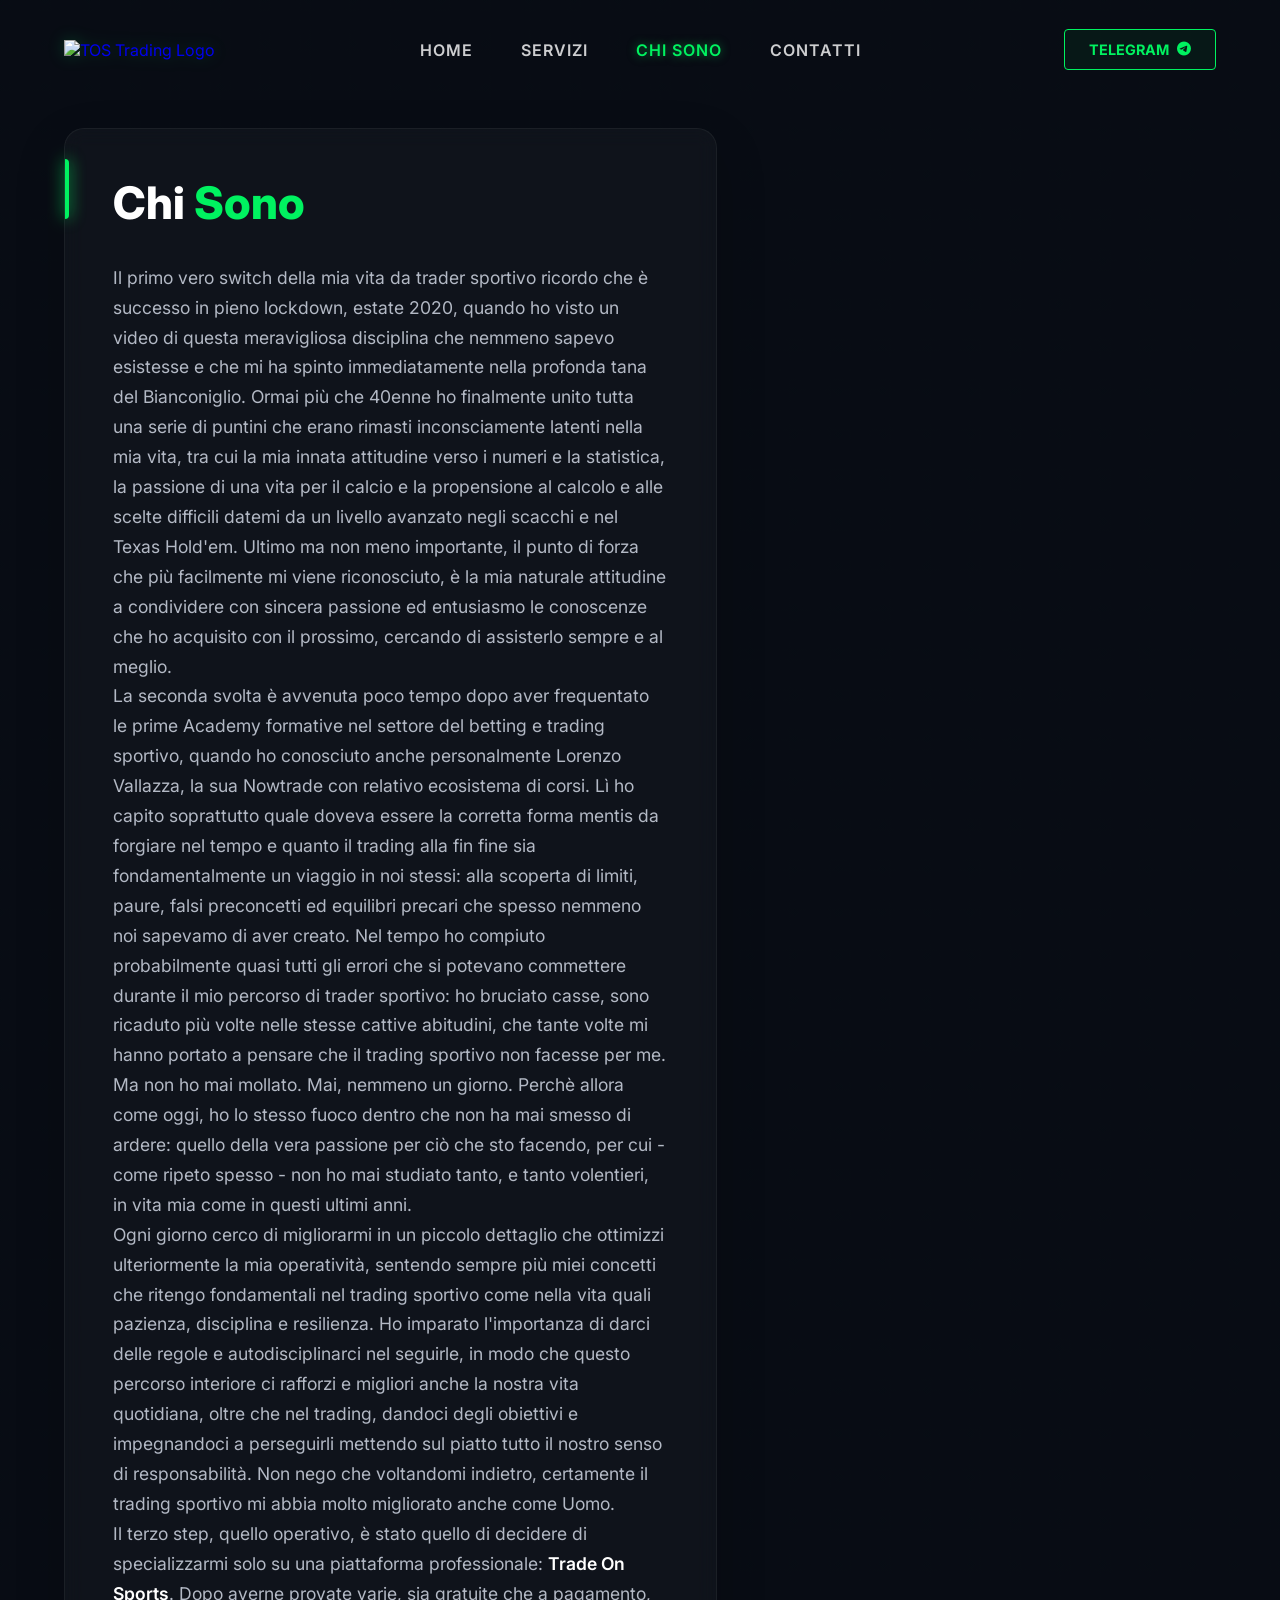
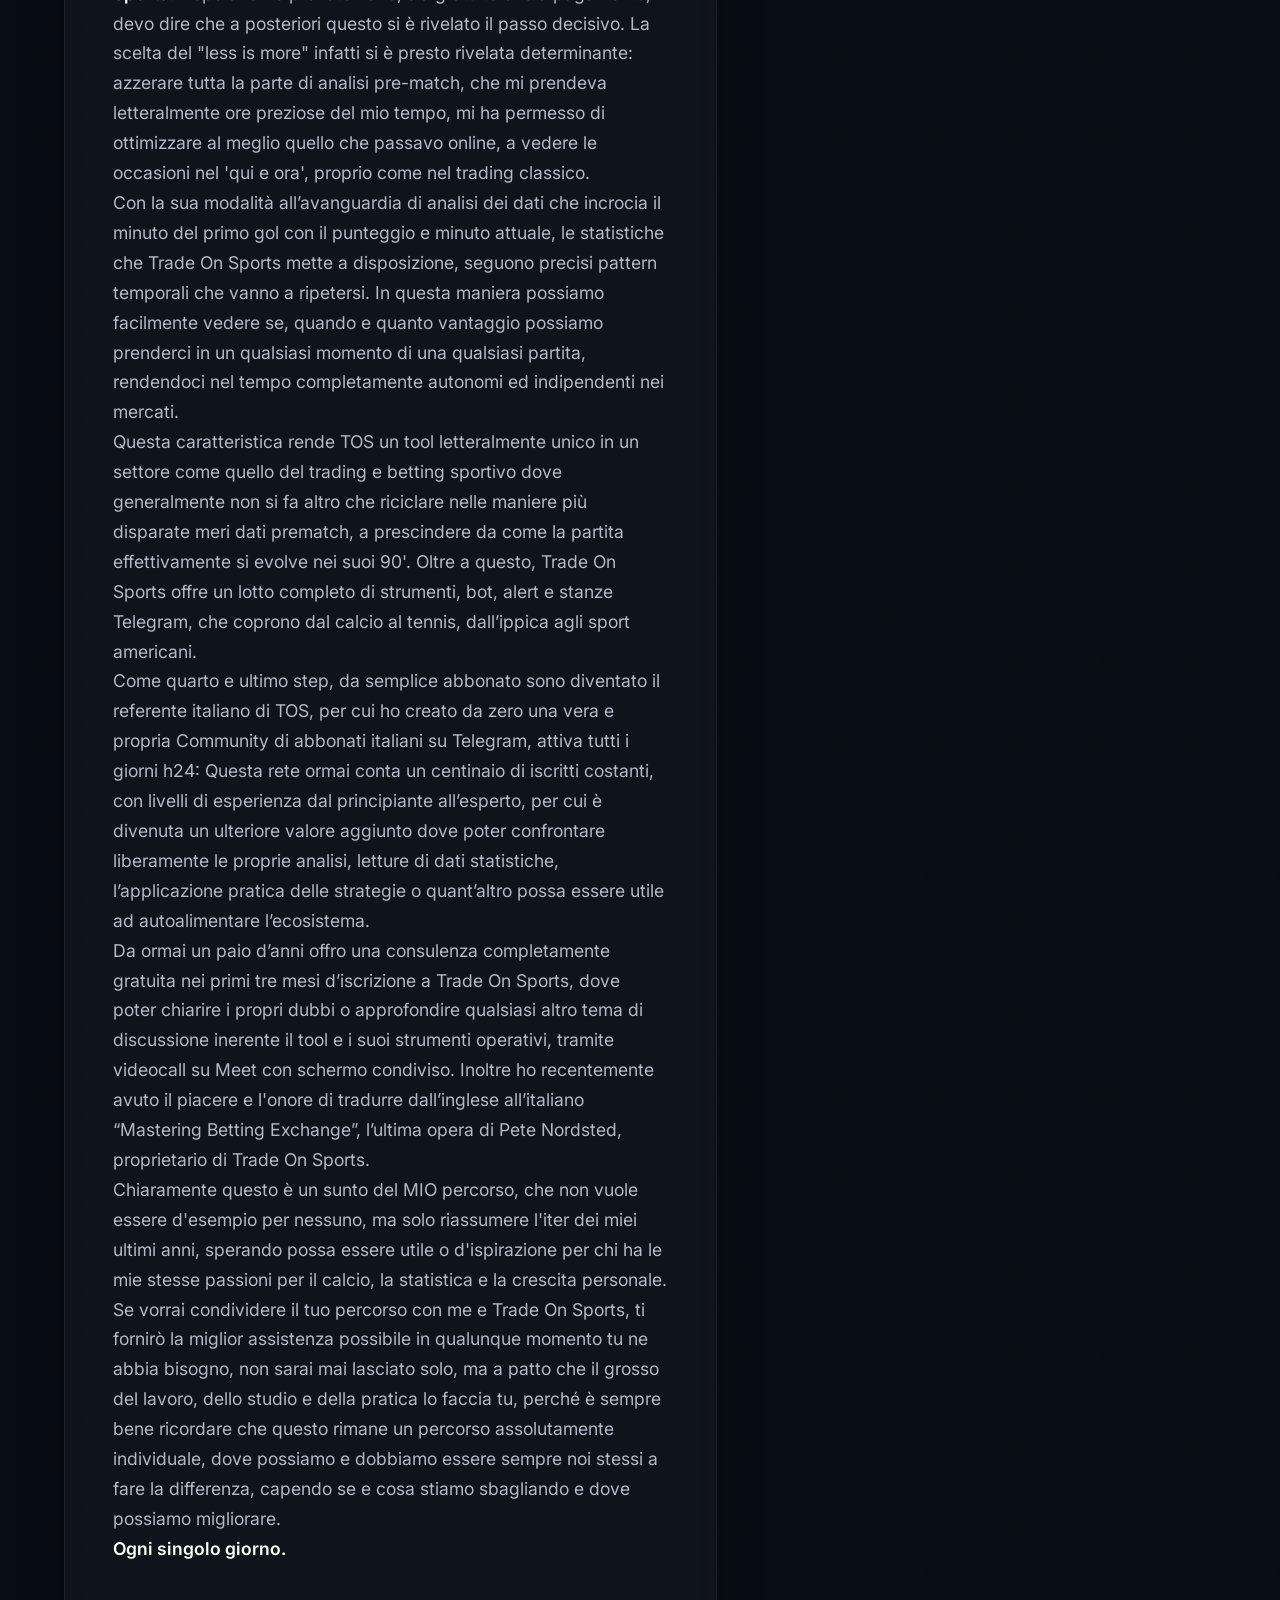
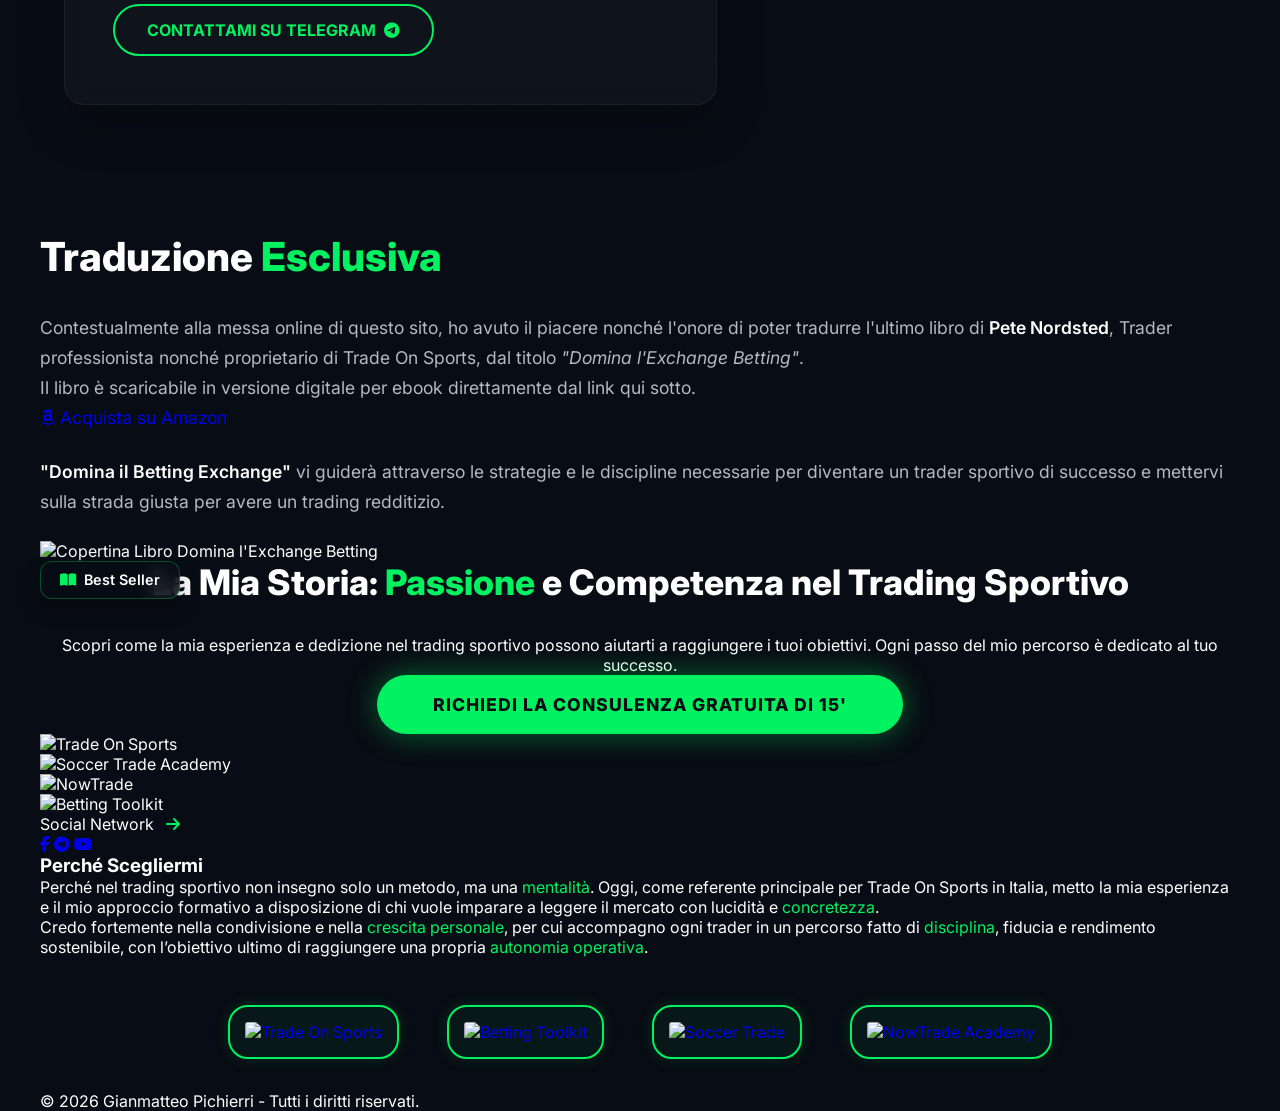
==== chi-sono.html @ 7298ab45 "altro" ====
<!DOCTYPE html>
<html lang="it">
<head>
    <meta charset="UTF-8">
    <meta name="viewport" content="width=device-width, initial-scale=1.0">
    <link rel="icon" type="image/png" sizes="32x32" href="loghi/logo.jpg">
    <link rel="icon" type="image/png" sizes="192x192" href="loghi/logo.jpg">
    <title>Chi Sono | Gianmatteo Pichierri</title>
    
    <link rel="stylesheet" href="css/style.css">
    <link rel="stylesheet" href="css/servizi.css">
    
    <link rel="stylesheet" href="css/chi-sono.css">

    <link rel="stylesheet" href="https://cdnjs.cloudflare.com/ajax/libs/font-awesome/6.4.0/css/all.min.css">
    <link href="https://fonts.googleapis.com/css2?family=Inter:wght@300;400;600;700;800;900&display=swap" rel="stylesheet">
</head>
<body>

    <nav id="navbar">
        <div class="logo-container">
            <a href="#home">
                <img src="loghi/logo.jpg" alt="TOS Trading Logo" class="logo-img">
            </a>
        </div>

        <ul class="nav-menu">
            <li><a href="index.html" class="nav-link">Home</a></li>
            <li><a href="servizi.html" class="nav-link">Servizi</a></li>
            <li><a href="chi-sono.html" class="nav-link active">Chi Sono</a></li>
            <li><a href="contatti.html" class="nav-link">Contatti</a></li>
            
            <li class="mobile-only">
                <a href="https://t.me/GianmatteoP" class="btn-nav-neon mobile">Telegram</a>
            </li>
        </ul>

        <div class="nav-actions">
            <a href="https://t.me/GianmatteoP" target="_blank" class="btn-nav-neon desktop-only">
                Telegram <i class="fab fa-telegram-plane"></i>
            </a>
            
            <div class="hamburger-menu" id="hamburger">
                <i class="fas fa-bars"></i>
            </div>
        </div>
    </nav>

    <section class="about-section">
        <div class="container">
            <div class="about-grid">
                
                <div class="glass-box">
                    <h1 class="section-title">Chi <span class="text-neon">Sono</span></h1>
                    
                    <div class="about-text">
                        <p>
                            Il primo vero switch della mia vita da trader sportivo ricordo che è successo in pieno lockdown, estate 2020, quando ho visto un video di questa meravigliosa disciplina che nemmeno sapevo esistesse e che mi ha spinto immediatamente nella profonda tana del Bianconiglio. Ormai più che 40enne ho finalmente unito tutta una serie di puntini che erano rimasti inconsciamente latenti nella mia vita, tra cui la mia innata attitudine verso i numeri e la statistica, la passione di una vita per il calcio e la propensione al calcolo e alle scelte difficili datemi da un livello avanzato negli scacchi e nel Texas Hold'em. Ultimo ma non meno importante, il punto di forza che più facilmente mi viene riconosciuto, è la mia naturale attitudine a condividere con sincera passione ed entusiasmo le conoscenze che ho acquisito con il prossimo, cercando di assisterlo sempre e al meglio.
                        </p>
                        
                        <p>
                            La seconda svolta è avvenuta poco tempo dopo aver frequentato le prime Academy formative nel settore del betting e trading sportivo, quando ho conosciuto anche personalmente Lorenzo Vallazza, la sua Nowtrade con relativo ecosistema di corsi. Lì ho capito soprattutto quale doveva essere la corretta forma mentis da forgiare nel tempo e quanto il trading alla fin fine sia fondamentalmente un viaggio in noi stessi: alla scoperta di limiti, paure, falsi preconcetti ed equilibri precari che spesso nemmeno noi sapevamo di aver creato. Nel tempo ho compiuto probabilmente quasi tutti gli errori che si potevano commettere durante il mio percorso di trader sportivo: ho bruciato casse, sono ricaduto più volte nelle stesse cattive abitudini, che tante volte mi hanno portato a pensare che il trading sportivo non facesse per me. Ma non ho mai mollato. Mai, nemmeno un giorno.
                            Perchè allora come oggi, ho lo stesso fuoco dentro che non ha mai smesso di ardere: quello della vera passione per ciò che sto facendo, per cui - come ripeto spesso - non ho mai studiato tanto, e tanto volentieri, in vita mia come in questi ultimi anni.
                        </p>

                        <p>
                            Ogni giorno cerco di migliorarmi in un piccolo dettaglio che ottimizzi ulteriormente la mia operatività, sentendo sempre più miei concetti che ritengo fondamentali nel trading sportivo come nella vita quali pazienza, disciplina e resilienza. Ho imparato l'importanza di darci delle regole e autodisciplinarci nel seguirle, in modo che questo percorso interiore ci rafforzi e migliori anche la nostra vita quotidiana, oltre che nel trading, dandoci degli obiettivi e impegnandoci a perseguirli mettendo sul piatto tutto il nostro senso di responsabilità. Non nego che voltandomi indietro, certamente il trading sportivo mi abbia molto migliorato anche come Uomo.
                        </p>

                        <p>
                            Il terzo step, quello operativo, è stato quello di decidere di specializzarmi solo su una piattaforma professionale: <strong>Trade On Sports</strong>. Dopo averne provate varie, sia gratuite che a pagamento, devo dire che a posteriori questo si è rivelato il passo decisivo. La scelta del "less is more" infatti si è presto rivelata determinante: azzerare tutta la parte di analisi pre-match, che mi prendeva letteralmente ore preziose del mio tempo, mi ha permesso di ottimizzare al meglio quello che passavo online, a vedere le occasioni nel 'qui e ora', proprio come nel trading classico.
                        </p>

                        <p>
                            Con la sua modalità all’avanguardia di analisi dei dati che incrocia il minuto del primo gol con il punteggio e minuto attuale, le statistiche che Trade On Sports mette a disposizione, seguono precisi pattern temporali che vanno a ripetersi. In questa maniera possiamo facilmente vedere se, quando e quanto vantaggio possiamo prenderci in un qualsiasi momento di una qualsiasi partita, rendendoci nel tempo completamente autonomi ed indipendenti nei mercati.
                        </p>

                        <p>
                            Questa caratteristica rende TOS un tool letteralmente unico in un settore come quello del trading e betting sportivo dove generalmente non si fa altro che riciclare nelle maniere più disparate meri dati prematch, a prescindere da come la partita effettivamente si evolve nei suoi 90'. Oltre a questo, Trade On Sports offre un lotto completo di strumenti, bot, alert e stanze Telegram, che coprono dal calcio al tennis, dall’ippica agli sport americani.
                        </p>

                        <p>
                            Come quarto e ultimo step, da semplice abbonato sono diventato il referente italiano di TOS, per cui ho creato da zero una vera e propria Community di abbonati italiani su Telegram, attiva tutti i giorni h24: Questa rete ormai conta un centinaio di iscritti costanti, con livelli di esperienza dal principiante all’esperto, per cui è divenuta un ulteriore valore aggiunto dove poter confrontare liberamente le proprie analisi, letture di dati statistiche, l’applicazione pratica delle strategie o quant’altro possa essere utile ad autoalimentare l’ecosistema.
                        </p>

                        <p>
                            Da ormai un paio d’anni offro una consulenza completamente gratuita nei primi tre mesi d’iscrizione a Trade On Sports, dove poter chiarire i propri dubbi o approfondire qualsiasi altro tema di discussione inerente il tool e i suoi strumenti operativi, tramite videocall su Meet con schermo condiviso. Inoltre ho recentemente avuto il piacere e l'onore di tradurre dall’inglese all’italiano “Mastering Betting Exchange”, l’ultima opera di Pete Nordsted, proprietario di Trade On Sports.
                        </p>

                        <p>
                            Chiaramente questo è un sunto del MIO percorso, che non vuole essere d'esempio per nessuno, ma solo riassumere l'iter dei miei ultimi anni, sperando possa essere utile o d'ispirazione per chi ha le mie stesse passioni per il calcio, la statistica e la crescita personale.
                        </p>

                        <p>
                            Se vorrai condividere il tuo percorso con me e Trade On Sports, ti fornirò la miglior assistenza possibile in qualunque momento tu ne abbia bisogno, non sarai mai lasciato solo, ma a patto che il grosso del lavoro, dello studio e della pratica lo faccia tu, perché è sempre bene ricordare che questo rimane un percorso assolutamente individuale, dove possiamo e dobbiamo essere sempre noi stessi a fare la differenza, capendo se e cosa stiamo sbagliando e dove possiamo migliorare.
                        </p>

                        <p><strong>Ogni singolo giorno.</strong></p>
                    </div>

                    <a href="https://t.me/GianmatteoP" class="btn-neon-outline">
                        Contattami su Telegram <i class="fab fa-telegram-plane ml-2"></i>
                    </a>
                </div>
                
                </div>
        </div>
    </section>

    <section class="book-section">
        <div class="container">
            <div class="book-grid">
                
                <div class="book-glass-box">
                    <h2 class="section-title" style="font-size: 2.5rem;">Traduzione <span class="text-neon">Esclusiva</span></h2>
                    
                    <div class="about-text">
                        <p>
                            Contestualmente alla messa online di questo sito, ho avuto il piacere nonché l'onore di poter tradurre l'ultimo libro di <strong>Pete Nordsted</strong>, Trader professionista nonché proprietario di Trade On Sports, dal titolo <em>"Domina l'Exchange Betting"</em>.
                        </p>
                        <p>
                            Il libro è scaricabile in versione digitale per ebook direttamente dal link qui sotto.
                        </p>
                        
                        <div class="book-action-area">
                            <a href="https://www.amazon.it/-/en/dp/B0GHZVG1QB/ref=sr_1_2?crid=3B33JH1W0TG7E&dib=eyJ2IjoiMSJ9.Gw9jgE7nQEQ4yIScC6og3BCzRuNKHVBOtMHrl2IyVoDwF9aBPRILLRgZ_XeISIFTbj_Ikye-zx5NTDV5E9ckt-mqJycX0P3OHTOWNzQ0rIc._MkZtWRfwdY23ZSbgTyKeX_tPN6GC9iodlqlZDsjJEc&dib_tag=se&keywords=pete+nordsted&qid=1769159731&sprefix=pete+nordsted%2Caps%2C221&sr=8-2" target="_blank" class="btn-amazon">
                                <i class="fab fa-amazon"></i> Acquista su Amazon
                            </a>
                        </div>

                        <p style="margin-top: 1.5rem;">
                            <strong>"Domina il Betting Exchange"</strong> vi guiderà attraverso le strategie e le discipline necessarie per diventare un trader sportivo di successo e mettervi sulla strada giusta per avere un trading redditizio.
                        </p>
                    </div>
                </div>

                <div class="book-visual">
                    <div class="book-glow"></div>
                    
                    <img src="servizi/libro.jpg" alt="Copertina Libro Domina l'Exchange Betting" class="book-cover-img">
                    
                    <div class="floating-badge badge-book">
                        <i class="fas fa-book-open text-neon"></i> Best Seller
                    </div>
                </div>

            </div>
        </div>
    </section>
    <section class="story-cta-section">
        <div class="cta-bg-glow"></div>

        <div class="container">
            
            <div class="story-glass-card reveal">
                <h2 class="section-title text-center" style="font-size: 2.2rem;">
                    La Mia Storia: <span class="text-neon">Passione</span> e Competenza nel Trading Sportivo
                </h2>
                
                <p class="story-text text-center">
                    Scopri come la mia esperienza e dedizione nel trading sportivo possono aiutarti a raggiungere i tuoi obiettivi. Ogni passo del mio percorso è dedicato al tuo successo.
                </p>
                
                <div class="action-wrapper text-center mt-4">
                    <a href="https://www.paypal.com/cgi-bin/webscr?cmd=_s-xclick&hosted_button_id=HP3R9689LNXHL" target="_blank" class="btn-neon-hero">
                        Richiedi la consulenza gratuita di 15'
                    </a>
                </div>
            </div>

            <div class="partners-row-tech">
                
                <div class="tech-logo-box">
                    <img src="loghi/logo1.jpg" alt="Trade On Sports">
                </div>

                <div class="tech-logo-box">
                    <img src="loghi/logo2.png" alt="Soccer Trade Academy">
                </div>

                <div class="tech-logo-box">
                    <img src="loghi/logo3.jpg" alt="NowTrade">
                </div>

                <div class="tech-logo-box">
                    <img src="loghi/logo4.jpg" alt="Betting Toolkit">
                </div>

            </div>

        </div>
    </section>

<footer id="footer" class="site-footer">
        <div class="container">
            
            <div class="footer-grid">
                
                <div class="footer-col reveal">

                    
                    <div class="footer-social-block">
                        <span class="social-label">Social Network <i class="fas fa-arrow-right ml-2 text-neon"></i></span>
                        <div class="footer-social-icons">
                            <a href="https://www.facebook.com/tosacademyitalia/" class="social-link"><i class="fab fa-facebook-f"></i></a>
                            <a href="https://t.me/GianmatteoP" class="social-link"><i class="fab fa-telegram-plane"></i></a>
                            <a href="https://www.youtube.com/@tosacademyitalia" class="social-link"><i class="fab fa-youtube"></i></a>
                        </div>
                    </div>
                </div>

<div class="footer-col reveal">
    <h3 class="footer-heading">Perché Scegliermi</h3>
    <p class="footer-text">
        Perché nel trading sportivo non insegno solo un metodo, ma una <span class="text-neon">mentalità</span>. Oggi, come referente principale per Trade On Sports in Italia, metto la mia esperienza e il mio approccio formativo a disposizione di chi vuole imparare a leggere il mercato con lucidità e <span class="text-neon">concretezza</span>.
    </p>
    <p class="footer-text">
        Credo fortemente nella condivisione e nella <span class="text-neon">crescita personale</span>, per cui accompagno ogni trader in un percorso fatto di <span class="text-neon">disciplina</span>, fiducia e rendimento sostenibile, con l’obiettivo ultimo di raggiungere una propria <span class="text-neon">autonomia operativa</span>.
    </p>
</div>

            </div>
<div class="partners-row reveal">
    <a href="servizi.html#partners" class="partner-logo">
        <img src="loghi/logo1.jpg" alt="Trade On Sports">
    </a>
    <a href="servizi.html#partners" class="partner-logo">
        <img src="loghi/logo4.jpg" alt="Betting Toolkit">
    </a>
    <a href="servizi.html#partners" class="partner-logo">
        <img src="loghi/logo3.jpg" alt="Soccer Trade">
    </a>
    <a href="servizi.html#partners" class="partner-logo">
        <img src="loghi/logo2.png" alt="NowTrade Academy">
    </a>
</div>

<div class="footer-bottom">
    <p class="copyright">© 2026 Gianmatteo Pichierri - Tutti i diritti riservati.</p>
</div> 

        </div>
    </footer>
    <script src="script.js"></script>

</body>
</html>
---- css/style.css ----
/* --- 1. VARIABILI & RESET (Design System) --- */
:root {
    /* Colore Principale: Verde Neon */
    --neon-green: #00f260; 
    /* Colore Secondario: Blu Tech */
    --tech-blue: #0575e6;
    
    /* Sfondi */
    --bg-dark: #080c14;          
    --bg-glass: rgba(8, 12, 20, 0.6); 
    
    /* Testi */
    --text-white: #ffffff;
    --text-dim: #b3b9c5;          
    
    /* Effetti */
    --neon-glow: 0 0 20px rgba(0, 242, 96, 0.6);
    --transition-smooth: all 0.4s cubic-bezier(0.25, 0.46, 0.45, 0.94);
}

* {
    margin: 0;
    padding: 0;
    box-sizing: border-box;
}

html { scroll-behavior: smooth; }

body {
    font-family: 'Inter', sans-serif;
    background-color: var(--bg-dark);
    color: var(--text-white);
    overflow-x: hidden;
}

/* --- UTILITY CLASSES --- */
.text-neon { color: var(--neon-green); }
.text-neon-glow { 
    color: var(--neon-green);
    text-shadow: 0 0 15px rgba(0, 242, 96, 0.5);
}
.ml-2 { margin-left: 0.5rem; }


/* --- 2. NAVIGAZIONE (Clean & No Dots) --- */
nav {
    position: fixed;
    top: 0;
    width: 100%;
    height: 100px;
    padding: 0 5%;
    display: flex;
    justify-content: space-between;
    align-items: center;
    z-index: 1000;
    transition: var(--transition-smooth);
    background: transparent;
    border-bottom: 1px solid transparent;
}

/* Reset per togliere puntini e sottolineature globalmente nella nav */
nav ul {
    list-style: none !important; 
    padding: 0;
    margin: 0;
}

nav a {
    text-decoration: none !important;
}

/* Effetto Scrolled */
nav.scrolled {
    background: var(--bg-glass);
    backdrop-filter: blur(20px) saturate(180%);
    -webkit-backdrop-filter: blur(20px) saturate(180%);
    height: 90px;
    border-bottom: 1px solid rgba(0, 242, 96, 0.15);
    box-shadow: 0 4px 30px rgba(0, 0, 0, 0.3);
}

/* Logo */
.logo-container { flex: 1; }
.logo-img {
    height: 70px;
    width: auto;
    object-fit: contain;
    transition: transform 0.3s ease;
    filter: drop-shadow(0 0 8px rgba(0, 242, 96, 0.2));
}
.logo-img:hover { transform: scale(1.05); }

/* MENU LINK (Centro) */
.nav-menu {
    display: flex;
    gap: 3rem;
    align-items: center;
    justify-content: center;
    flex: 2;
    list-style-type: none; 
}

.nav-link {
    font-size: 1rem;
    font-weight: 600;
    color: rgba(255, 255, 255, 0.8);
    text-transform: uppercase;
    letter-spacing: 1px;
    position: relative;
    transition: var(--transition-smooth);
    text-decoration: none; 
}

/* Effetto Hover: Solo luce, NIENTE linea sotto */
.nav-link:hover {
    color: var(--neon-green);
    text-shadow: 0 0 15px rgba(0, 242, 96, 0.8); 
    transform: translateY(-1px);
}

/* Azioni a destra (Telegram) */
.nav-actions {
    flex: 1;
    display: flex;
    justify-content: flex-end;
    align-items: center;
}

.btn-nav-neon {
    padding: 0.7rem 1.5rem;
    border: 1px solid var(--neon-green);
    color: var(--neon-green);
    background: rgba(0, 242, 96, 0.05);
    border-radius: 4px;
    font-weight: 700;
    font-size: 0.9rem;
    transition: var(--transition-smooth);
    display: flex;
    align-items: center;
    gap: 8px;
    text-transform: uppercase;
    text-decoration: none; 
}

.btn-nav-neon:hover {
    background: var(--neon-green);
    color: var(--bg-dark);
    box-shadow: var(--neon-glow);
    transform: translateY(-2px);
}

/* Mobile Menu Reset */
@media (max-width: 900px) {
    .nav-menu {
        list-style: none; 
    }
    .nav-link {
        text-decoration: none;
    }
}

/* --- 3. HERO SECTION INNOVATIVA --- */
.hero-section {
    position: relative;
    height: 100vh;
    width: 100%;
    display: flex;
    align-items: center;
    justify-content: center;
    text-align: center;
    overflow: hidden;
    padding: 0 20px;
}

.video-bg-container {
    position: absolute;
    top: 0; left: 0;
    width: 100%; height: 100%;
    z-index: -1;
}

.video-bg-container video {
    width: 100%; height: 100%;
    object-fit: cover;
}

.tech-overlay {
    position: absolute;
    top: 0; left: 0;
    width: 100%; height: 100%;
    z-index: 1;
    background: 
        radial-gradient(circle at center, rgba(8, 12, 20, 0.6) 0%, rgba(8, 12, 20, 0.9) 100%),
        url('[data-uri]') repeat;
}

.hero-content {
    z-index: 10;
    max-width: 1000px;
    margin-top: 60px; 
}

.hero-sup-title {
    font-size: 1.1rem;
    font-weight: 600;
    text-transform: uppercase;
    letter-spacing: 3px;
    color: var(--text-dim);
    margin-bottom: 1.5rem;
}

.hero-main-title {
    font-size: 5.5rem;
    line-height: 1;
    font-weight: 900;
    text-transform: uppercase;
    margin-bottom: 2rem;
    color: var(--text-white);
    text-shadow: 2px 2px 10px rgba(0,0,0,0.7);
}

.hero-sub-title {
    font-size: 1.5rem;
    font-weight: 400;
    line-height: 1.6;
    color: #dbe2ef;
    margin-bottom: 3.5rem;
}

.btn-neon-hero {
    display: inline-flex;
    align-items: center;
    padding: 1.2rem 3.5rem;
    background-color: var(--neon-green);
    color: #080c14;
    font-size: 1.1rem;
    font-weight: 800;
    text-transform: uppercase;
    letter-spacing: 1px;
    border-radius: 50px;
    text-decoration: none;
    transition: var(--transition-smooth);
    box-shadow: 0 0 30px rgba(0, 242, 96, 0.4);
    position: relative;
    overflow: hidden;
}

.btn-neon-hero:hover {
    transform: translateY(-5px) scale(1.02);
    box-shadow: 0 0 50px rgba(0, 242, 96, 0.7), 0 0 20px rgba(255, 255, 255, 0.2) inset;
}
.btn-neon-hero i { transition: transform 0.3s ease; }
.btn-neon-hero:hover i { transform: translateX(5px); }

/* --- ANIMAZIONI --- */
.animate-stagger {
    opacity: 0;
    transform: translateY(30px);
}

.hero-visible .animate-stagger {
    animation: fadeInUp 0.8s cubic-bezier(0.215, 0.610, 0.355, 1.000) forwards;
}

.hero-visible .animate-stagger:nth-child(1) { animation-delay: 0.2s; }
.hero-visible .animate-stagger:nth-child(2) { animation-delay: 0.4s; }
.hero-visible .animate-stagger:nth-child(3) { animation-delay: 0.6s; }
.hero-visible .animate-stagger:nth-child(4) { animation-delay: 0.8s; }

@keyframes fadeInUp {
    to { opacity: 1; transform: translateY(0); }
}

/* --- MOBILE RESPONSIVE --- */
.mobile-only { display: none; }
.hamburger-menu { display: none; font-size: 1.5rem; cursor: pointer; color: white; }

@media (max-width: 992px) {
    .hero-main-title { font-size: 4rem; }
    .hero-sub-title { font-size: 1.3rem; }
}

@media (max-width: 900px) {
    /* Menu Mobile Full Screen */
    .nav-menu {
        position: fixed;
        top: 0; right: -100%;
        height: 100vh;
        width: 100%;
        background: rgba(8, 12, 20, 0.9);
        backdrop-filter: blur(20px);
        -webkit-backdrop-filter: blur(20px);
        flex-direction: column;
        justify-content: center;
        transition: 0.4s ease;
        z-index: -1;
    }
    
    .nav-menu.active { right: 0; }

    .hamburger-menu { display: block; z-index: 1001; }
    .desktop-only { display: none; }
    .mobile-only { display: block; margin-top: 2rem; }
    
    .nav-link { font-size: 1.3rem; margin: 1rem 0; }
    .logo-img { height: 50px; } /* Logo un po' più piccolo su mobile per non coprire tutto */
    nav { padding: 0.5rem 5%; height: 80px; }
}
/* --- RESPONSIVE HERO SECTION (Mobile Fix) --- */
@media (max-width: 768px) {
    
    .hero-section {
        padding: 0 20px; 
        height: auto;    
        min-height: 100vh;
        padding-top: 100px; /* Spazio per la navbar fissa */
        padding-bottom: 50px;
    }

    /* 2. Titolo Piccolo sopra (Migliora il tuo trading...) */
    .hero-sup-title {
        font-size: 0.75rem; /* Molto più piccolo */
        letter-spacing: 1px;
        margin-bottom: 1rem;
        line-height: 1.4;
    }

    /* 3. TITOLO GIGANTE (FORMAZIONE E ASSISTENZA) */
    .hero-main-title {
        font-size: 2.3rem; /* Ridotto drasticamente (era troppo grande) */
        line-height: 1.1;
        margin-bottom: 1rem;
        word-wrap: break-word; /* Evita che parole lunghe rompano il layout */
    }

    /* 4. Sottotitolo (Consulenza personalizzata...) */
    .hero-sub-title {
        font-size: 1rem;
        margin-bottom: 2rem;
        line-height: 1.5;
        padding: 0 10px; /* Margine interno per non toccare i bordi */
    }

    /* 5. Bottone Verde */
    .btn-neon-hero {
        padding: 0.9rem 1.5rem;
        font-size: 0.9rem;
        width: 100%; /* Bottone a tutta larghezza su mobile è più bello */
        justify-content: center; /* Testo centrato */
    }
    
    /* 6. Aggiustamento Navbar Mobile */
    nav {
        padding: 0.5rem 5%;
        height: 70px; /* Navbar più compatta */
    }
    
    .logo-img {
        height: 45px; /* Logo proporzionato */
    }
}
/* --- SEZIONE CHI SONO (About) --- */
.about-section {
    padding: 8rem 5%;
    position: relative;
    background-color: var(--bg-dark);
    /* Pattern di sfondo molto sottile (griglia tech) */
    background-image: 
        linear-gradient(rgba(8, 12, 20, 0.95), rgba(8, 12, 20, 0.95)),
        url('[data-uri]');
    overflow: hidden;
}

.container {
    max-width: 1200px;
    margin: 0 auto;
}

.about-grid {
    display: grid;
    grid-template-columns: 1.2fr 0.8fr; /* Più spazio al testo */
    gap: 4rem;
    align-items: center;
}

/* Glass Box per il testo */
.glass-box {
    background: rgba(255, 255, 255, 0.03);
    border: 1px solid rgba(255, 255, 255, 0.05);
    padding: 3rem;
    border-radius: 20px;
    backdrop-filter: blur(10px);
    box-shadow: 0 20px 50px rgba(0,0,0,0.2);
    position: relative;
}

/* Decorazione linea verde laterale */
.glass-box::before {
    content: '';
    position: absolute;
    top: 30px; left: 0;
    width: 4px; height: 60px;
    background: var(--neon-green);
    box-shadow: 0 0 15px var(--neon-green);
    border-radius: 0 4px 4px 0;
}

.section-title {
    font-size: 2.8rem;
    line-height: 1.2;
    margin-bottom: 2rem;
    font-weight: 800;
}

.about-text {
    font-size: 1.1rem;
    color: var(--text-dim);
    margin-bottom: 1.5rem;
    line-height: 1.7;
}

.about-text strong {
    color: var(--text-white);
    font-weight: 600;
}

/* Bottone Outline (variante per non appesantire) */
.btn-neon-outline {
    display: inline-flex;
    align-items: center;
    padding: 0.9rem 2rem;
    border: 2px solid var(--neon-green);
    color: var(--neon-green);
    font-weight: 700;
    text-transform: uppercase;
    border-radius: 50px;
    transition: var(--transition-smooth);
    margin-top: 1rem;
    background: transparent;
}

.btn-neon-outline:hover {
    background: var(--neon-green);
    color: var(--bg-dark);
    box-shadow: 0 0 20px rgba(0, 242, 96, 0.4);
}

/* --- IMMAGINE & EFFETTI --- */
.image-wrapper {
    position: relative;
    display: flex;
    justify-content: center;
    align-items: center;
}

.profile-img {
    width: 100%;
    max-width: 400px;
    border-radius: 20px;
    /* Effetto maschera o bordo */
    position: relative;
    z-index: 2;
    border: 1px solid rgba(255,255,255,0.1);
    /* Filtro leggero per amalgamare la foto al dark mode */
    filter: contrast(1.1) brightness(0.9); 
    transition: var(--transition-smooth);
}

.profile-img:hover {
    transform: scale(1.02);
    filter: contrast(1.1) brightness(1);
}

/* Cerchio Neon dietro la testa */
.neon-circle-bg {
    position: absolute;
    width: 350px;
    height: 350px;
    background: radial-gradient(circle, rgba(0,242,96,0.15) 0%, transparent 70%);
    border-radius: 50%;
    z-index: 1;
    top: 50%; left: 50%;
    transform: translate(-50%, -50%);
    animation: pulseGlow 4s infinite alternate;
}

@keyframes pulseGlow {
    0% { transform: translate(-50%, -50%) scale(1); opacity: 0.5; }
    100% { transform: translate(-50%, -50%) scale(1.2); opacity: 0.8; }
}

/* Badge Fluttuanti */
.floating-badge {
    position: absolute;
    background: rgba(8, 12, 20, 0.8);
    backdrop-filter: blur(8px);
    border: 1px solid rgba(0, 242, 96, 0.3);
    padding: 0.6rem 1.2rem;
    border-radius: 12px;
    display: flex;
    align-items: center;
    gap: 8px;
    font-weight: 600;
    font-size: 0.9rem;
    z-index: 3;
    box-shadow: 0 10px 20px rgba(0,0,0,0.3);
}

.badge-top {
    top: 10%;
    right: 0;
    animation: float 3s ease-in-out infinite;
}

.badge-bottom {
    bottom: 15%;
    left: -20px;
    animation: float 4s ease-in-out infinite reverse;
}

@keyframes float {
    0% { transform: translateY(0); }
    50% { transform: translateY(-10px); }
    100% { transform: translateY(0); }
}

/* Responsive Chi Sono */
@media (max-width: 900px) {
    .about-grid {
        grid-template-columns: 1fr;
        gap: 3rem;
        text-align: center;
    }
    
    .glass-box { padding: 2rem 1.5rem; }
    
    .glass-box::before { 
        top: 0; left: 50%; 
        width: 60px; height: 4px; 
        transform: translateX(-50%);
        border-radius: 0 0 4px 4px;
    }
    
    .section-title { font-size: 2.2rem; }
    
    .badge-bottom { left: 0; }
    .badge-top { right: 0; }
}
/* --- SEZIONE CTA SUPPORTO (Call To Action) --- */
.cta-section {
    position: relative;
    padding: 8rem 20px;
    display: flex;
    align-items: center;
    justify-content: center;
    overflow: hidden;
}

/* Gestione Sfondo */
.cta-bg-container {
    position: absolute;
    top: 0; left: 0;
    width: 100%; height: 100%;
    z-index: 0;
}

.cta-bg-img {
    width: 100%;
    height: 100%;
    object-fit: cover;
    /* Effetto leggero zoom al caricamento o fisso */
    transform: scale(1.05); 
}

/* Overlay Scuro + Blu Tech per uniformare */
.cta-overlay {
    position: absolute;
    top: 0; left: 0;
    width: 100%; height: 100%;
    background: linear-gradient(
        to bottom, 
        var(--bg-dark), 
        rgba(5, 117, 230, 0.3), 
        var(--bg-dark)
    );
    z-index: 1;
    backdrop-filter: blur(2px); /* Leggera sfocatura immagine sfondo */
}

/* Utility per posizionamento sopra l'overlay */
.relative { position: relative; }
.z-10 { z-index: 10; }

/* --- GLASS CARD CENTRALE --- */
.glass-card-center {
    background: rgba(8, 12, 20, 0.75); /* Sfondo scuro semitrasparente */
    backdrop-filter: blur(16px);       /* Effetto vetro potente */
    -webkit-backdrop-filter: blur(16px);
    border: 1px solid rgba(255, 255, 255, 0.08);
    border-top: 1px solid rgba(0, 242, 96, 0.3); /* Bordo superiore verde */
    border-bottom: 1px solid rgba(0, 242, 96, 0.3); /* Bordo inferiore verde */
    padding: 4rem 3rem;
    border-radius: 24px;
    max-width: 900px;
    margin: 0 auto;
    text-align: center;
    box-shadow: 0 25px 50px -12px rgba(0, 0, 0, 0.5);
    transition: transform 0.4s ease;
}

.glass-card-center:hover {
    transform: translateY(-5px); /* Leggero sollevamento hover */
    box-shadow: 0 30px 60px -12px rgba(0, 242, 96, 0.15); /* Glow verde diffuso */
}

/* Tipografia */
.cta-title {
    font-size: 2.5rem;
    font-weight: 800;
    margin-bottom: 2rem;
    line-height: 1.2;
    color: var(--text-white);
}

.cta-text {
    font-size: 1.15rem;
    color: var(--text-dim);
    margin-bottom: 1.5rem;
    line-height: 1.8;
    max-width: 750px;
    margin-left: auto;
    margin-right: auto;
}

.cta-text strong {
    color: var(--text-white);
    font-weight: 600;
}

.cta-btn-wrapper {
    margin-top: 3rem;
}

/* RESPONSIVE */
@media (max-width: 768px) {
    .cta-section { padding: 5rem 5%; }
    .glass-card-center { padding: 2.5rem 1.5rem; }
    .cta-title { font-size: 1.8rem; }
    .cta-text { font-size: 1rem; }
}
/* --- SEZIONE PRICING (Link Esclusivi) --- */
.pricing-section {
    padding: 8rem 5%;
    background-color: #05080f; /* Un nero leggermente diverso per stacco visivo */
}

.text-center { text-align: center; }

.section-subtitle {
    text-align: center;
    color: var(--text-dim);
    margin-bottom: 4rem;
    font-size: 1.1rem;
}

/* Griglia Grid Layout */
.pricing-grid {
    display: grid;
    /* Crea colonne automatiche (minimo 280px) per adattarsi a 4 card */
    grid-template-columns: repeat(auto-fit, minmax(280px, 1fr));
    gap: 2rem;
    max-width: 1400px;
    margin: 0 auto;
}

/* STILE DELLA CARD */
.price-card {
    position: relative;
    height: 450px; /* Altezza fissa per uniformità */
    border-radius: 20px;
    overflow: hidden;
    border: 1px solid rgba(255, 255, 255, 0.1);
    transition: var(--transition-smooth);
    background: #000;
    cursor: pointer;
    box-shadow: 0 10px 30px rgba(0,0,0,0.5);
}

/* Effetto Hover Card Completa */
.price-card:hover {
    transform: translateY(-10px);
    border-color: var(--neon-green);
    box-shadow: 0 0 30px rgba(0, 242, 96, 0.2);
}

/* Immagine di Sfondo */
.card-bg-img {
    position: absolute;
    top: 0; left: 0;
    width: 100%; height: 100%;
    background-size: cover;
    background-position: center;
    transition: transform 0.6s ease;
    z-index: 0;
}

/* Zoom immagine all'hover */
.price-card:hover .card-bg-img {
    transform: scale(1.1);
}

/* Sfumatura scura per leggere il testo (dal basso verso l'alto) */
.card-overlay-gradient {
    position: absolute;
    top: 0; left: 0;
    width: 100%; height: 100%;
    background: linear-gradient(to bottom, rgba(0,0,0,0) 0%, rgba(0,0,0,0.6) 50%, rgba(0,0,0,0.95) 100%);
    z-index: 1;
}

/* Contenuto della Card (Prezzo, Titolo...) */
.card-content {
    position: absolute;
    bottom: 0;
    left: 0;
    width: 100%;
    padding: 2rem;
    z-index: 2;
    display: flex;
    flex-direction: column;
    align-items: flex-start;
}

/* Prezzo */
.price-tag {
    font-size: 2rem;
    font-weight: 800;
    color: var(--neon-green);
    margin-bottom: 0.5rem;
    text-shadow: 0 0 10px rgba(0, 242, 96, 0.4);
}

.period {
    font-size: 1rem;
    color: var(--text-dim);
    font-weight: 400;
    margin-left: 5px;
}

/* Titolo Piano */
.plan-name {
    font-size: 1.4rem;
    font-weight: 700;
    color: #fff;
    margin-bottom: 0.8rem;
    text-transform: uppercase;
    line-height: 1.2;
}

/* Descrizione */
.plan-desc {
    font-size: 0.95rem;
    color: #ccc;
    margin-bottom: 1.5rem;
    line-height: 1.5;
    min-height: 45px; /* Per allineare i bottoni anche se il testo è corto */
}

/* Bottone Azione Card */
.btn-card-action {
    padding: 0.8rem 0;
    width: 100%;
    text-align: center;
    border-top: 1px solid rgba(255,255,255,0.2);
    color: var(--text-white);
    font-weight: 600;
    text-transform: uppercase;
    font-size: 0.9rem;
    transition: var(--transition-smooth);
    display: flex;
    align-items: center;
    justify-content: center;
    gap: 10px;
    background: rgba(255, 255, 255, 0.05);
    border-radius: 8px;
    backdrop-filter: blur(5px);
}

/* Hover Bottone */
.btn-card-action:hover {
    background: var(--neon-green);
    color: #000;
    border-color: var(--neon-green);
}

@media (max-width: 1200px) {
    /* Tablet/Laptop: 2 colonne comode */
    .pricing-grid { 
        grid-template-columns: repeat(2, 1fr); 
    }
}

@media (max-width: 768px) {
    /* MOBILE: FORZIAMO 2 COLONNE */
    .pricing-grid { 
        grid-template-columns: repeat(2, 1fr); /* Mantiene 2 colonne */
        gap: 10px; /* Riduciamo lo spazio tra le card per farcele stare */
    }

    /* Adattiamo la Card per spazi stretti */
    .price-card { 
        height: 380px; /* Riduciamo leggermente l'altezza */
    }

    .card-content {
        padding: 1rem; /* Meno padding interno (era 2rem) */
    }

    /* Riduciamo i testi per evitare che vadano a capo male */
    .price-tag { 
        font-size: 1.3rem; /* Prezzo più piccolo */
    }
    
    .period {
        font-size: 0.8rem;
    }

    .plan-name { 
        font-size: 0.95rem; /* Titolo più compatto */
        margin-bottom: 0.5rem;
    }

    .plan-desc { 
        font-size: 0.75rem; /* Descrizione piccola ma leggibile */
        line-height: 1.3;
        margin-bottom: 1rem;
        min-height: 30px;
    }

    .btn-card-action {
        font-size: 0.75rem; /* Bottone più piccolo */
        padding: 0.6rem 0;
    }
    
    /* Icona nel bottone un po' più piccola */
    .btn-card-action i {
        font-size: 0.7rem;
    }
}
/* --- SEZIONE SUPPORTO (Accordion Tech FIX) --- */
.support-section {
    padding: 6rem 5%;
    background-color: var(--bg-dark);
    position: relative;
    background-image: radial-gradient(circle at 50% 50%, rgba(5, 117, 230, 0.05) 0%, transparent 50%);
}

.tech-accordion {
    max-width: 900px;
    margin: 0 auto;
    display: flex;
    flex-direction: column;
    gap: 1.5rem;
}

/* --- STATO 1: CHIUSO (Default) --- */
.accordion-item {
    /* Colore di base: Grigio/Trasparente */
    background: rgba(255, 255, 255, 0.02);
    border: 1px solid rgba(255, 255, 255, 0.1); /* Bordo GRIGIO spento */
    border-radius: 12px;
    overflow: hidden;
    transition: all 0.4s ease;
    backdrop-filter: blur(5px);
    box-shadow: none; /* Nessun bagliore quando è chiuso */
}

/* --- STATO 2: APERTO (Active) --- */
/* Questo stile si applica SOLO se c'è la classe .active */
.accordion-item.active {
    background: rgba(8, 12, 20, 0.95); /* Sfondo più scuro e solido */
    border-color: var(--neon-green) !important; /* Bordo VERDE NEON forzato */
    box-shadow: 0 0 25px rgba(0, 242, 96, 0.2); /* Bagliore verde */
}

/* Header */
.accordion-header {
    padding: 1.5rem 2rem;
    cursor: pointer;
    display: flex;
    justify-content: space-between;
    align-items: center;
    transition: background 0.3s ease;
}

.accordion-header:hover {
    background: rgba(255, 255, 255, 0.03); /* Leggero effetto hover mouse */
}

.header-left {
    display: flex;
    align-items: center;
    gap: 1.5rem;
}

/* Icone Sinistra */
.header-left i {
    font-size: 1.4rem;
    width: 30px;
    text-align: center;
    color: var(--text-dim); /* Icona grigia quando chiuso */
    transition: color 0.3s ease;
}

/* Icona diventa verde quando attivo */
.accordion-item.active .header-left i {
    color: var(--neon-green);
}

.accordion-header h3 {
    font-size: 1.2rem;
    font-weight: 600;
    color: var(--text-white);
    margin: 0;
}

/* Freccia Destra */
.arrow-icon {
    color: var(--text-dim);
    transition: transform 0.4s ease, color 0.3s ease;
}

/* Rotazione e colore freccia quando attivo */
.accordion-item.active .arrow-icon {
    transform: rotate(180deg);
    color: var(--neon-green);
}

/* Body (Contenuto nascosto) */
.accordion-body {
    max-height: 0; /* Altezza zero = nascosto */
    overflow: hidden;
    transition: max-height 0.5s cubic-bezier(0, 1, 0, 1);
    opacity: 0.5; /* Leggermente trasparente mentre si apre */
}

/* Quando è attivo, il contenuto diventa visibile e opaco */
.accordion-item.active .accordion-body {
    opacity: 1;
}

.body-content {
    padding: 0 2rem 2rem 5rem;
    color: var(--text-dim);
    line-height: 1.7;
    font-size: 1rem;
    border-top: 1px solid rgba(255,255,255,0.05);
    margin-top: 0.5rem;
    padding-top: 1.5rem;
}

/* RESPONSIVE */
@media (max-width: 768px) {
    .accordion-header { padding: 1.2rem 1rem; }
    .header-left { gap: 1rem; }
    .accordion-header h3 { font-size: 1rem; }
    .body-content { padding: 0 1rem 1.5rem 1rem; }
}
/* --- SEZIONE VANTAGGI (Benefits) --- */
.benefits-section {
    padding: 8rem 5%;
    background-color: var(--bg-dark);
    position: relative;
    /* Un pattern di sfondo leggermente diverso per staccare */
    background-image: 
        linear-gradient(rgba(8, 12, 20, 0.9), rgba(8, 12, 20, 0.9)),
        url('[data-uri]');
}

.benefits-grid {
    display: grid;
    grid-template-columns: repeat(auto-fit, minmax(300px, 1fr));
    gap: 3rem;
    max-width: 1300px;
    margin: 0 auto;
}

/* Card Style */
.benefit-card {
    background: rgba(255, 255, 255, 0.02);
    border: 1px solid rgba(255, 255, 255, 0.05);
    padding: 3rem 2rem;
    border-radius: 20px;
    transition: var(--transition-smooth);
    position: relative;
    overflow: hidden;
    text-align: left; /* Allineamento a sinistra come nell'immagine originale */
}

/* Hover Effect: Bordo verde e sollevamento */
.benefit-card:hover {
    transform: translateY(-10px);
    border-color: var(--neon-green);
    background: rgba(255, 255, 255, 0.04);
    box-shadow: 0 10px 40px rgba(0,0,0,0.5);
}

/* Linea decorativa in alto che appare all'hover */
.benefit-card::before {
    content: '';
    position: absolute;
    top: 0; left: 0;
    width: 0%;
    height: 3px;
    background: var(--neon-green);
    transition: width 0.4s ease;
    box-shadow: 0 0 10px var(--neon-green);
}

.benefit-card:hover::before {
    width: 100%;
}

/* Icona nel cerchio luminoso */
.icon-wrapper {
    width: 70px;
    height: 70px;
    background: rgba(0, 242, 96, 0.1);
    border-radius: 50%;
    display: flex;
    align-items: center;
    justify-content: center;
    margin-bottom: 1.5rem;
    font-size: 1.8rem;
    color: var(--neon-green);
    border: 1px solid rgba(0, 242, 96, 0.3);
    transition: var(--transition-smooth);
}

/* Animazione icona all'hover */
.benefit-card:hover .icon-wrapper {
    background: var(--neon-green);
    color: var(--bg-dark);
    box-shadow: 0 0 20px rgba(0, 242, 96, 0.6);
    transform: scale(1.1) rotate(5deg);
}

/* Tipografia */
.benefit-title {
    font-size: 1.5rem;
    font-weight: 700;
    color: var(--text-white);
    margin-bottom: 1rem;
    line-height: 1.3;
}

/* Evidenzio leggermente il titolo all'hover della card */
.benefit-card:hover .benefit-title {
    color: var(--neon-green);
    transition: color 0.3s ease;
}

.benefit-text {
    font-size: 1rem;
    color: var(--text-dim);
    line-height: 1.7;
}

/* Responsive */
@media (max-width: 768px) {
    .benefits-grid { grid-template-columns: 1fr; }
    .benefit-card { padding: 2rem; }
}
/* --- SEZIONE SERVIZI DETTAGLIATI --- */
.services-detail-section {
    padding: 8rem 5%;
    background-color: var(--bg-dark);
    position: relative;
    /* Background diverso per staccare */
    background-image: linear-gradient(to bottom, rgba(8,12,20,1), rgba(5, 117, 230, 0.05), rgba(8,12,20,1));
}

.services-grid {
    display: grid;
    grid-template-columns: repeat(2, 1fr); /* 2 Colonne su Desktop */
    gap: 2.5rem;
    max-width: 1200px;
    margin: 0 auto;
}

/* Card Container */
.service-card {
    position: relative;
    border-radius: 20px;
    padding: 1px; /* Per il bordo sfumato se necessario, qui usiamo glass */
    transition: var(--transition-smooth);
    display: flex; /* Per far allungare il contenuto */
}

/* Contenuto Glass */
.card-glass-content {
    background: rgba(255, 255, 255, 0.03);
    border: 1px solid rgba(255, 255, 255, 0.08);
    backdrop-filter: blur(10px);
    border-radius: 19px;
    padding: 2.5rem;
    width: 100%;
    display: flex;
    flex-direction: column;
    transition: var(--transition-smooth);
}

/* Hover Effect */
.service-card:hover .card-glass-content {
    background: rgba(255, 255, 255, 0.05);
    border-color: var(--neon-green);
    transform: translateY(-5px);
    box-shadow: 0 10px 30px rgba(0,0,0,0.4);
}

/* Highlight Card (La terza, quella del coaching) */
.highlight-card .card-glass-content {
    border-color: rgba(0, 242, 96, 0.3);
    background: linear-gradient(145deg, rgba(255,255,255,0.03) 0%, rgba(0,242,96,0.02) 100%);
}

/* Icona sopra il titolo */
.icon-header {
    font-size: 2rem;
    margin-bottom: 1.5rem;
    color: var(--neon-green);
}

.service-card h3 {
    font-size: 1.5rem;
    font-weight: 700;
    color: var(--text-white);
    margin-bottom: 1rem;
    line-height: 1.3;
}

.text-dim-small {
    font-size: 0.9rem;
    color: var(--text-dim);
    font-weight: 400;
    display: block;
    margin-top: 5px;
}

.service-card p {
    color: var(--text-dim);
    line-height: 1.6;
    font-size: 1rem;
    margin-bottom: 2rem;
    flex-grow: 1; /* Spinge il bottone in basso */
}

/* Contenitore Bottone in basso */
.card-action-bottom {
    margin-top: auto;
}

/* Bottone Piccolo Outline (Per Box 1 e 4) */
.btn-neon-outline-sm {
    display: inline-flex;
    align-items: center;
    gap: 10px;
    font-size: 0.9rem;
    font-weight: 600;
    color: var(--text-white);
    text-transform: uppercase;
    transition: var(--transition-smooth);
    padding-bottom: 5px;
    border-bottom: 1px solid var(--neon-green);
}

.btn-neon-outline-sm:hover {
    color: var(--neon-green);
    gap: 15px; /* Freccia si muove */
}

/* --- RESPONSIVE --- */
@media (max-width: 900px) {
    .services-grid {
        grid-template-columns: 1fr; /* 1 Colonna su Tablet/Mobile */
        gap: 1.5rem;
    }
    
    .card-glass-content {
        padding: 1.5rem;
    }
}
/* --- SEZIONE CORSO PSICOLOGIA (Coming Soon) --- */
.course-section {
    padding: 8rem 5%;
    position: relative;
    background-color: var(--bg-dark);
    /* Sfumatura leggera Viola/Blu scuro per dare profondità */
    background-image: radial-gradient(circle at 80% 50%, rgba(76, 29, 149, 0.15) 0%, rgba(8, 12, 20, 1) 60%);
    overflow: hidden;
}

.course-grid {
    display: grid;
    grid-template-columns: 1fr 1fr;
    gap: 4rem;
    align-items: center;
    max-width: 1200px;
    margin: 0 auto;
}

/* --- Badge Prossimamente --- */
.badge-wrapper { margin-bottom: 1.5rem; }

.badge-coming-soon {
    display: inline-flex;
    align-items: center;
    gap: 8px;
    padding: 0.5rem 1rem;
    background: rgba(255, 193, 7, 0.1); /* Sfondo Oro leggero */
    border: 1px solid #ffc107;          /* Bordo Oro */
    color: #ffc107;                     /* Testo Oro */
    border-radius: 50px;
    font-size: 0.9rem;
    font-weight: 700;
    text-transform: uppercase;
    letter-spacing: 1px;
    box-shadow: 0 0 15px rgba(255, 193, 7, 0.2);
    animation: pulseBadge 2s infinite;
}

@keyframes pulseBadge {
    0% { box-shadow: 0 0 0 0 rgba(255, 193, 7, 0.4); }
    70% { box-shadow: 0 0 0 10px rgba(255, 193, 7, 0); }
    100% { box-shadow: 0 0 0 0 rgba(255, 193, 7, 0); }
}

/* Tipografia */
.course-title {
    font-size: 3.5rem;
    line-height: 1.1;
    font-weight: 900;
    color: var(--text-white);
    margin-bottom: 1.5rem;
    text-transform: uppercase;
}

.course-desc {
    font-size: 1.1rem;
    color: var(--text-dim);
    line-height: 1.7;
    margin-bottom: 2.5rem;
    max-width: 500px;
}

/* --- Visual Image (Destra) --- */
.course-visual {
    position: relative;
    display: flex;
    justify-content: center;
}

.visual-glass-card {
    position: relative;
    width: 100%;
    max-width: 500px;
    height: 400px;
    border-radius: 24px;
    padding: 10px;
    /* Bordo Vetro */
    background: rgba(255, 255, 255, 0.05);
    border: 1px solid rgba(255, 255, 255, 0.1);
    backdrop-filter: blur(10px);
    transform: perspective(1000px) rotateY(-5deg); /* Leggera rotazione 3D */
    transition: transform 0.5s ease;
}

.visual-glass-card:hover {
    transform: perspective(1000px) rotateY(0deg) scale(1.02);
}

.course-img {
    width: 100%;
    height: 100%;
    object-fit: cover;
    border-radius: 16px;
    filter: brightness(0.8) contrast(1.2);
    box-shadow: 0 20px 50px rgba(0,0,0,0.5);
}

/* Bagliore dietro l'immagine */
.glow-backdrop {
    position: absolute;
    top: 50%; left: 50%;
    transform: translate(-50%, -50%);
    width: 80%; height: 80%;
    background: var(--neon-green);
    filter: blur(80px);
    opacity: 0.2;
    z-index: -1;
}

/* --- RESPONSIVE --- */
@media (max-width: 900px) {
    .course-grid {
        grid-template-columns: 1fr;
        gap: 3rem;
        text-align: center;
    }

    
    .visual-glass-card {
        transform: none; /* Rimuovi 3D su mobile */
        height: 300px;
        margin: 0 auto;
    }
    
    .course-title { font-size: 2.5rem; }
}
/* --- SEZIONE TESTIMONIALS --- */
.testimonials-section {
    padding: 8rem 5%;
    background-color: var(--bg-dark);
    /* Pattern a punti sottili per richiamare l'originale ma in stile dark */
    background-image: radial-gradient(#ffffff 1px, transparent 1px);
    background-size: 40px 40px;
    background-color: #05080f; /* Fondo leggermente più scuro per contrasto punti */
    /* Rendo i punti molto tenui (quasi invisibili) */
    background-image: radial-gradient(rgba(255, 255, 255, 0.03) 1px, transparent 1px);
}

.testimonials-grid {
    display: grid;
    /* 3 Colonne automatiche */
    grid-template-columns: repeat(auto-fit, minmax(300px, 1fr));
    gap: 2rem;
    max-width: 1400px;
    margin: 0 auto;
}

/* Card Stile Vetro */
.testimonial-card {
    background: rgba(18, 22, 30, 0.7); /* Scuro semi-trasparente */
    border: 1px solid rgba(255, 255, 255, 0.08);
    border-radius: 20px;
    padding: 2.5rem;
    position: relative;
    backdrop-filter: blur(10px);
    transition: var(--transition-smooth);
    display: flex;
    flex-direction: column;
}

/* Hover: Luce verde */
.testimonial-card:hover {
    transform: translateY(-5px);
    border-color: rgba(0, 242, 96, 0.4);
    box-shadow: 0 10px 30px rgba(0, 0, 0, 0.5);
}

/* Icona Virgolette */
.quote-icon {
    font-size: 2rem;
    color: var(--neon-green);
    margin-bottom: 1.5rem;
    opacity: 0.8;
}

/* Testo Recensione */
.testimonial-text {
    font-size: 0.95rem;
    color: #cfcfcf;
    line-height: 1.7;
    margin-bottom: 2rem;
    font-style: italic;
    flex-grow: 1; /* Spinge il nome in basso */
}

/* Autore (Nome) */
.testimonial-author {
    font-size: 1.1rem;
    font-weight: 700;
    color: var(--neon-green); /* Verde Neon al posto del giallo */
    text-transform: uppercase;
    letter-spacing: 0.5px;
    margin-top: auto; /* Si ancora in basso */
    padding-top: 1rem;
    border-top: 1px solid rgba(255, 255, 255, 0.05);
}

/* RESPONSIVE */
@media (max-width: 900px) {
    .testimonials-grid {
        grid-template-columns: 1fr; /* 1 Colonna su mobile */
    }
    
    .testimonial-card {
        padding: 2rem;
    }
}
/* --- SEZIONE YOUTUBE --- */
.youtube-section {
    padding: 8rem 5%;
    position: relative;
    background-color: var(--bg-dark);
    overflow: hidden;
}

/* Gestione Sfondo */
.youtube-bg-container {
    position: absolute;
    top: 0; left: 0;
    width: 100%; height: 100%;
    z-index: 0;
}

.youtube-bg-container .bg-img {
    width: 100%; height: 100%;
    object-fit: cover;
    opacity: 0.3; /* Immagine molto scura */
    filter: grayscale(100%) contrast(1.2); /* Bianco e nero per non disturbare il neon */
}

/* Overlay Gradiente */
.youtube-overlay {
    position: absolute;
    top: 0; left: 0;
    width: 100%; height: 100%;
    background: linear-gradient(to right, rgba(8, 12, 20, 0.95) 20%, rgba(8, 12, 20, 0.8) 100%);
    z-index: 1;
}

/* Utilità Z-Index */
.relative { position: relative; }
.z-10 { z-index: 10; }

/* Grid Layout */
.youtube-grid {
    display: grid;
    grid-template-columns: 1.1fr 0.9fr; /* Video un po' più grande del testo */
    gap: 4rem;
    align-items: center;
    max-width: 1300px;
    margin: 0 auto;
}

/* --- VIDEO STYLING --- */
.video-wrapper-neon {
    position: relative;
    width: 100%;
    padding-bottom: 56.25%; /* Aspect Ratio 16:9 */
    height: 0;
    border-radius: 20px;
    background: #000;
    border: 1px solid rgba(255, 255, 255, 0.1);
    box-shadow: 0 20px 50px rgba(0,0,0,0.5);
    z-index: 2;
}

.video-wrapper-neon iframe {
    position: absolute;
    top: 0; left: 0;
    width: 100%; height: 100%;
    border-radius: 20px;
    z-index: 3;
}

/* Effetto Glow dietro il video */
.neon-backdrop {
    position: absolute;
    top: 50%; left: 50%;
    transform: translate(-50%, -50%);
    width: 105%; height: 105%;
    background: var(--neon-green);
    filter: blur(60px);
    opacity: 0.25; /* Intensità del bagliore */
    z-index: 1;
    border-radius: 30px;
    animation: pulseVideo 4s infinite alternate;
}

@keyframes pulseVideo {
    0% { opacity: 0.2; transform: translate(-50%, -50%) scale(0.95); }
    100% { opacity: 0.35; transform: translate(-50%, -50%) scale(1.05); }
}

/* --- TESTO STYLING --- */
.section-subtitle-large {
    font-size: 1.8rem;
    color: var(--text-white);
    margin-bottom: 1.5rem;
    line-height: 1.3;
    font-weight: 700;
}

.youtube-text {
    font-size: 1.05rem;
    color: var(--text-dim);
    line-height: 1.7;
    margin-bottom: 1.5rem;
}

.youtube-cta {
    margin-top: 2.5rem;
}

/* RESPONSIVE */
@media (max-width: 900px) {
    .youtube-grid {
        grid-template-columns: 1fr;
        gap: 3rem;
        text-align: center;
    }

    .video-column {
        order: 1; /* Video sopra */
    }
    
    .content-column {
        order: 2; /* Testo sotto */
    }

    .section-subtitle-large { font-size: 1.5rem; }
    
    /* Ridurre bagliore su mobile per performance */
    .neon-backdrop { width: 90%; height: 90%; opacity: 0.15; filter: blur(40px); }
}
/* --- SEZIONE FINALE CTA & PARTNERS --- */
.final-cta-section {
    padding: 8rem 5% 4rem; /* Padding bottom ridotto per i loghi */
    position: relative;
    background-color: var(--bg-dark);
    overflow: hidden;
    text-align: center;
}

/* Decorazioni Angolari (Luci Neon soffuse) */
.corner-glow {
    position: absolute;
    width: 300px;
    height: 300px;
    background: var(--neon-green);
    filter: blur(120px);
    opacity: 0.15;
    z-index: 0;
    border-radius: 50%;
}
.top-left { top: -100px; left: -100px; }
.top-right { top: -100px; right: -100px; }

/* 1. GLASS CARD CENTRALE */
.final-cta-card {
    background: rgba(255, 255, 255, 0.02);
    border: 1px solid rgba(255, 255, 255, 0.08);
    backdrop-filter: blur(10px);
    border-radius: 30px;
    padding: 4rem 2rem;
    max-width: 900px;
    margin: 0 auto 5rem auto; /* Margine sotto per staccare dai social */
    position: relative;
    z-index: 1;
    box-shadow: 0 20px 60px rgba(0,0,0,0.5);
}

.cta-title-large {
    font-size: 2.8rem;
    font-weight: 800;
    color: var(--text-white);
    line-height: 1.2;
    margin-bottom: 1.5rem;
}

.cta-desc {
    font-size: 1.1rem;
    color: var(--text-dim);
    margin-bottom: 3rem;
    max-width: 600px;
    margin-left: auto;
    margin-right: auto;
}

.cta-buttons-row {
    display: flex;
    justify-content: center;
    gap: 1.5rem;
    flex-wrap: wrap;
}

/* Bottone Outline Grande */
.btn-neon-outline-large {
    padding: 1.1rem 2.5rem;
    border: 2px solid var(--neon-green);
    color: var(--neon-green);
    font-weight: 700;
    text-transform: uppercase;
    border-radius: 50px;
    transition: var(--transition-smooth);
    background: transparent;
    display: inline-flex;
    align-items: center;
}

.btn-neon-outline-large:hover {
    background: var(--neon-green);
    color: var(--bg-dark);
    box-shadow: 0 0 30px rgba(0, 242, 96, 0.4);
}

/* 2. SOCIAL SECTION */
.social-follow-section {
    margin-bottom: 5rem;
    position: relative;
    z-index: 1;
}

.social-title {
    font-size: 1.2rem;
    color: var(--text-white);
    margin-bottom: 2rem;
    text-transform: uppercase;
    letter-spacing: 2px;
    font-weight: 600;
}

.social-icons-row {
    display: flex;
    justify-content: center;
    gap: 1.5rem;
}

.social-icon-btn {
    width: 60px;
    height: 60px;
    border-radius: 50%;
    background: rgba(255,255,255,0.05);
    display: flex;
    align-items: center;
    justify-content: center;
    font-size: 1.5rem;
    color: var(--text-dim);
    border: 1px solid rgba(255,255,255,0.1);
    transition: var(--transition-smooth);
}

.social-icon-btn:hover {
    color: var(--bg-dark);
    transform: translateY(-5px);
}

/* Colori Social Hover */
.social-icon-btn.facebook:hover { background: #1877F2; border-color: #1877F2; box-shadow: 0 0 20px rgba(24, 119, 242, 0.4); }
.social-icon-btn.telegram:hover { background: #0088cc; border-color: #0088cc; box-shadow: 0 0 20px rgba(0, 136, 204, 0.4); }
.social-icon-btn.youtube:hover { background: #FF0000; border-color: #FF0000; box-shadow: 0 0 20px rgba(255, 0, 0, 0.4); }
.social-icon-btn.instagram:hover { background: #E1306C; border-color: #E1306C; box-shadow: 0 0 20px rgba(225, 48, 108, 0.4); }

/* --- 3. PARTNERS LOGOS (Aggiornato: Arrotondati e Verdi) --- */
.partners-row {
    display: flex;
    justify-content: center;
    align-items: center;
    gap: 3rem;
    flex-wrap: wrap;
    margin-top: 3rem;
    padding-bottom: 2rem;
}

.partner-logo img {
    height: 90px; /* Grandezza logo */
    width: auto;
    object-fit: contain;
    
    /* STILE BORDO VERDE E ARROTONDATO */
    border: 2px solid var(--neon-green); /* Bordo Verde Neon */
    border-radius: 20px;                 /* Bordi Arrotondati */
    padding: 15px;                       /* Spazio tra logo e bordo */
    background: rgba(0, 242, 96, 0.05);  /* Sfondo verde chiarissimo dentro il bordo */
    
    /* Visibilità */
    filter: none; 
    opacity: 1; 
    cursor: default; /* Non cliccabile */
    
    /* Ombra/Glow Verde */
    box-shadow: 0 0 15px rgba(0, 242, 96, 0.15);
    transition: transform 0.3s ease, box-shadow 0.3s ease;
}

/* Hover: Leggero effetto "Acceso" */
.partner-logo img:hover {
    transform: translateY(-5px);
    box-shadow: 0 0 25px rgba(0, 242, 96, 0.4);
    background: rgba(0, 242, 96, 0.1);
}

/* RESPONSIVE */
@media (max-width: 768px) {
    .partners-row { gap: 1.5rem; }
    .partner-logo img { 
        height: 70px; /* Un po' più piccoli su mobile */
        padding: 10px;
        border-radius: 15px;
    }
}
/* --- SIDE NAVIGATION (Menu Laterale Destro) --- */
.side-navigation {
    position: fixed;
    top: 50%;
    right: 20px;
    transform: translateY(-50%);
    z-index: 1001; /* Sopra a tutto */
    padding: 10px;
    border-radius: 30px;
    transition: all 0.4s ease;
}

/* Effetto Hover sul contenitore: Si crea lo sfondo vetro */
.side-navigation:hover {
    background: rgba(8, 12, 20, 0.6);
    backdrop-filter: blur(10px);
    border: 1px solid rgba(255, 255, 255, 0.05);
    box-shadow: -10px 0 30px rgba(0,0,0,0.5);
    padding: 20px 15px; /* Si allarga leggermente */
}

.side-navigation ul {
    list-style: none;
    display: flex;
    flex-direction: column;
    gap: 15px;
    align-items: flex-end; /* Allinea tutto a destra */
}

.side-link {
    display: flex;
    align-items: center;
    gap: 15px;
    text-decoration: none;
    position: relative;
    padding: 5px 0;
    cursor: pointer;
}

/* Il Pallino (Dot) */
.side-dot {
    width: 8px;
    height: 8px;
    background-color: rgba(255, 255, 255, 0.3);
    border-radius: 50%;
    transition: all 0.3s ease;
    box-shadow: 0 0 5px rgba(0,0,0,0.5);
}

/* Il Testo (Etichetta) */
.side-label {
    color: var(--text-white);
    font-size: 0.85rem;
    font-weight: 600;
    text-transform: uppercase;
    letter-spacing: 1px;
    
    /* Nascosto di default */
    opacity: 0;
    transform: translateX(20px);
    transition: all 0.3s ease;
    pointer-events: none; /* Non cliccabile finché non appare */
}

/* --- INTERAZIONI --- */

/* 1. Quando passi il mouse sopra il menu, mostra i testi */
.side-navigation:hover .side-label {
    opacity: 1;
    transform: translateX(0);
    pointer-events: auto;
}

/* 2. Hover sul singolo link */
.side-link:hover .side-dot {
    background-color: var(--neon-green);
    transform: scale(1.3);
    box-shadow: 0 0 10px var(--neon-green);
}

.side-link:hover .side-label {
    color: var(--neon-green);
}

/* 3. Stato ATTIVO (Sezione corrente) */
.side-link.active .side-dot {
    background-color: var(--neon-green);
    transform: scale(1.3);
    box-shadow: 0 0 15px var(--neon-green);
    border: 1px solid #fff; /* Doppio cerchio per risaltare */
}

.side-link.active .side-label {
    /* Opzionale: se vuoi che l'etichetta attiva si veda sempre anche senza hover, togli il commento sotto */
    /* opacity: 1; transform: translateX(0); */
    color: var(--neon-green);
}

/* RESPONSIVE: Nascondi su mobile (troppo poco spazio) */
@media (max-width: 900px) {
    .side-navigation { display: none; }
}
.nav-link:hover, .nav-link.active { 
    color: var(--neon-green); 
    text-shadow: 0 0 10px rgba(0, 242, 96, 0.5); 
}
/* --- RESPONSIVE SIDE NAV (Barra Laterale su Mobile) --- */
@media (max-width: 900px) {
    
    /* 1. Rendiamo la barra VISIBILE su mobile */
    .side-navigation { 
        display: block !important; /* Forza la visualizzazione */
        right: 5px; /* Più vicina al bordo destro */
        padding: 5px; /* Meno padding per non ingombrare */
        background: rgba(8, 12, 20, 0.3); /* Sfondo semi-trasparente leggero */
        backdrop-filter: blur(3px);
        border-radius: 20px;
    }

    /* 2. Nascondiamo le SCRITTE (troppo ingombranti su schermo piccolo) */
    .side-navigation .side-label {
        display: none !important;
    }

    /* 3. Ottimizziamo i pallini per il tocco (Touch) */
    .side-navigation ul {
        gap: 20px; /* Più spazio tra i pallini per non sbagliare click */
    }

    .side-link {
        padding: 5px; /* Area di tocco leggermente più grande */
    }

    .side-dot {
        width: 10px; /* Pallini un po' più grandi per vederli meglio */
        height: 10px;
        background-color: rgba(255, 255, 255, 0.5); /* Più visibili di default */
        box-shadow: 0 0 5px rgba(0,0,0,0.8); /* Ombra per contrasto sullo sfondo */
    }

    /* Stato attivo (Pallino verde) */
    .side-link.active .side-dot {
        background-color: var(--neon-green);
        transform: scale(1.4); /* Si ingrandisce bene quando attivo */
        border: 1px solid #fff;
    }
}
/* --- BUTTON PIÙ INFORMAZIONI --- */
.btn-info-outline {
    width: 100%;
    padding: 0.6rem 0;
    margin-bottom: 0.8rem; /* Spazio dal tasto acquista */
    background: transparent;
    border: 1px dashed rgba(255, 255, 255, 0.3);
    color: var(--text-dim);
    font-size: 0.85rem;
    font-weight: 600;
    border-radius: 8px;
    cursor: pointer;
    transition: all 0.3s ease;
    text-transform: uppercase;
    display: flex; align-items: center; justify-content: center; gap: 8px;
}

.btn-info-outline:hover {
    border-color: var(--neon-green);
    color: var(--neon-green);
    background: rgba(0, 242, 96, 0.05);
}

/* --- MODAL POPUP STYLES --- */
.modal-overlay {
    display: none; /* Nascosto di default */
    position: fixed;
    z-index: 9999;
    left: 0; top: 0;
    width: 100%; height: 100%;
    background-color: rgba(0, 0, 0, 0.85); /* Sfondo scuro dietro */
    backdrop-filter: blur(5px);
    align-items: center; justify-content: center;
    padding: 20px;
}

/* Quando attivo, usa display flex per centrare */
.modal-overlay.active {
    display: flex;
    animation: fadeIn 0.3s ease;
}

.modal-content {
    background: #0d111a;
    border: 1px solid var(--neon-green);
    border-radius: 16px;
    width: 100%; max-width: 800px;
    max-height: 90vh; /* Non più alto del 90% dello schermo */
    display: flex; flex-direction: column;
    position: relative;
    box-shadow: 0 0 50px rgba(0, 242, 96, 0.2);
}

.close-modal {
    position: absolute;
    top: 15px; right: 20px;
    color: #aaa;
    font-size: 2rem;
    font-weight: bold;
    cursor: pointer;
    transition: 0.3s;
    z-index: 10;
}
.close-modal:hover { color: var(--neon-green); }

/* Header Modal */
.modal-title {
    font-size: 1.8rem; text-align: center; margin-top: 1.5rem; color: #fff;
}
.modal-subtitle {
    text-align: center; color: var(--text-dim); font-size: 1rem; margin-bottom: 0.5rem;
}
.price-highlight {
    text-align: center; font-size: 1.2rem; color: var(--neon-green); font-weight: 700;
    margin-bottom: 1.5rem; border-bottom: 1px solid rgba(255,255,255,0.1); padding-bottom: 1rem;
}
.strike { text-decoration: line-through; color: #666; font-size: 0.9rem; margin-left: 5px; }

/* Corpo Scrollabile */
.modal-scroll-body {
    overflow-y: auto; /* Abilita scroll interno */
    padding: 0 2rem 2rem;
}

/* Blocchi Info */
.info-block { margin-bottom: 2rem; }
.info-header {
    font-size: 1.2rem; color: #fff; margin-bottom: 1rem;
    display: flex; align-items: center; gap: 10px;
}
.info-block ul { list-style: none; padding-left: 10px; }
.info-block li {
    margin-bottom: 1rem;
    color: #ccc;
    font-size: 0.95rem;
    line-height: 1.6;
    position: relative;
    padding-left: 15px;
    border-left: 2px solid rgba(0, 242, 96, 0.3);
}
.info-block strong { color: #fff; }

/* Scrollbar personalizzata per il modal */
.modal-scroll-body::-webkit-scrollbar { width: 8px; }
.modal-scroll-body::-webkit-scrollbar-track { background: #080c14; }
.modal-scroll-body::-webkit-scrollbar-thumb { background: #333; border-radius: 4px; }
.modal-scroll-body::-webkit-scrollbar-thumb:hover { background: var(--neon-green); }

@keyframes fadeIn { from { opacity: 0; } to { opacity: 1; } }

/* --- GRIGLIA PREZZI (2 per riga) --- */
.pricing-grid {
    display: grid;
    /* Questa regola forza esattamente 2 colonne di uguale larghezza */
    grid-template-columns: repeat(2, 1fr); 
    gap: 2rem; /* Spazio tra le card */
    max-width: 1000px; /* Limita la larghezza totale per tenerle compatte */
    margin: 0 auto; /* Centra la griglia nella pagina */
    padding: 2rem 0;
}

/* --- RESPONSIVE --- */
/* Su Tablet e Mobile diventano 1 colonna per leggibilità */
@media (max-width: 900px) {
    .pricing-grid {
        grid-template-columns: 1fr; /* 1 sola colonna */
        padding: 0 20px;
    }
}
/* --- PULSANTE FOOTER PICCOLO --- */
.btn-footer-small {
    display: inline-block;
    background: rgba(255, 255, 255, 0.05); /* Sfondo leggero */
    border: 1px solid var(--neon-green);     /* Bordo verde neon */
    color: #fff;
    text-decoration: none;
    padding: 0.6rem 1.2rem;                  /* Dimensioni contenute */
    border-radius: 8px;                      /* Angoli smussati */
    font-size: 0.9rem;                       /* Testo non troppo grande */
    line-height: 1.4;
    text-align: center;
    transition: all 0.3s ease;
    margin-bottom: 1.5rem;                   /* Spazio sotto */
    box-shadow: 0 0 10px rgba(0, 242, 96, 0.1);
}

.btn-footer-small .text-neon {
    font-weight: 700;
    /* La classe text-neon ha già il colore, qui aggiungiamo solo peso */
}

/* Effetto Hover (Passaggio mouse) */
.btn-footer-small:hover {
    background: var(--neon-green);
    color: #000; /* Testo diventa nero per leggibilità */
    box-shadow: 0 0 20px rgba(0, 242, 96, 0.4);
    transform: translateY(-2px); /* Si alza leggermente */
}
/* --- RIMUOVI SOTTOLINEATURE DAI PULSANTI --- */

/* 1. Pulsanti principali e Navbar */
a, 
.btn-neon-hero, 
.btn-neon-outline-large, 
.btn-card-action,
.nav-link {
    text-decoration: none !important; /* Forza la rimozione */
}

/* 2. Anche quando passi sopra con il mouse (Hover) */
a:hover, 
.btn-neon-hero:hover, 
.btn-neon-outline-large:hover,
.btn-card-action:hover,
.nav-link:hover {
    text-decoration: none !important;
}
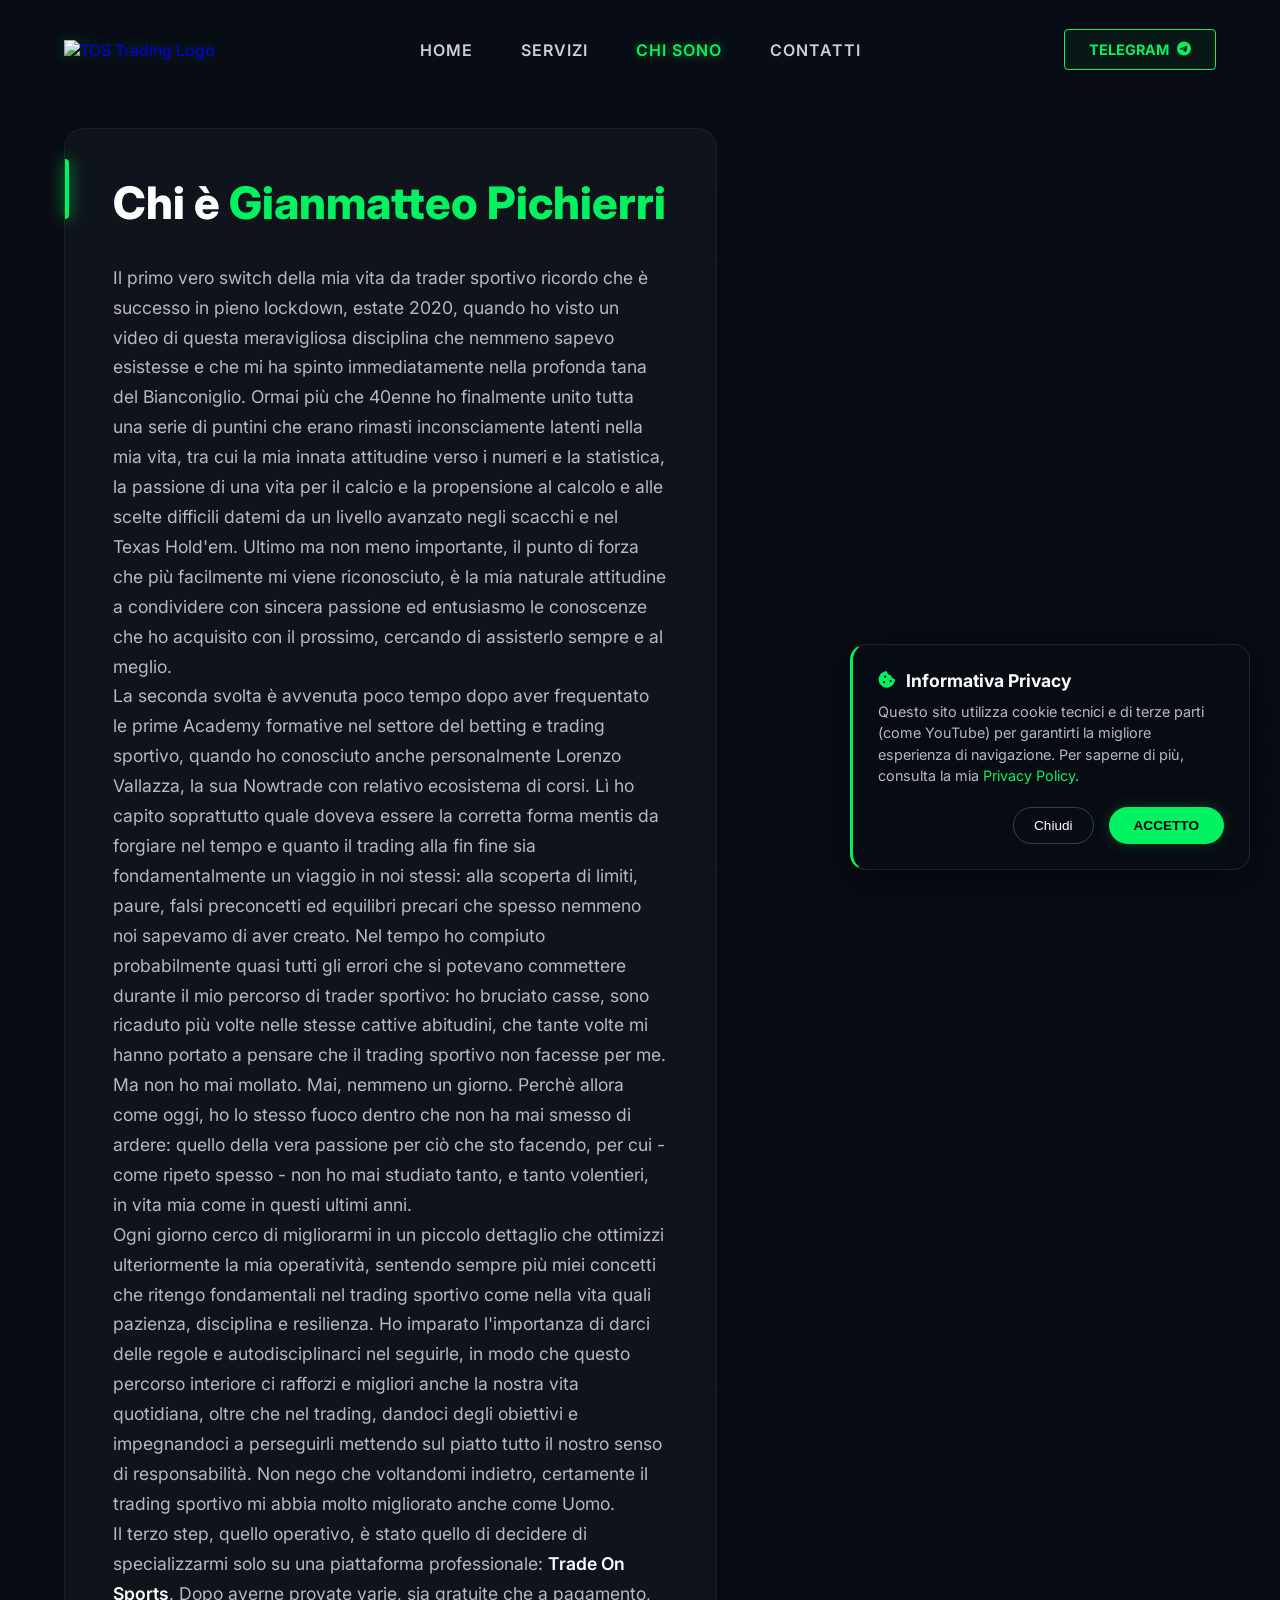
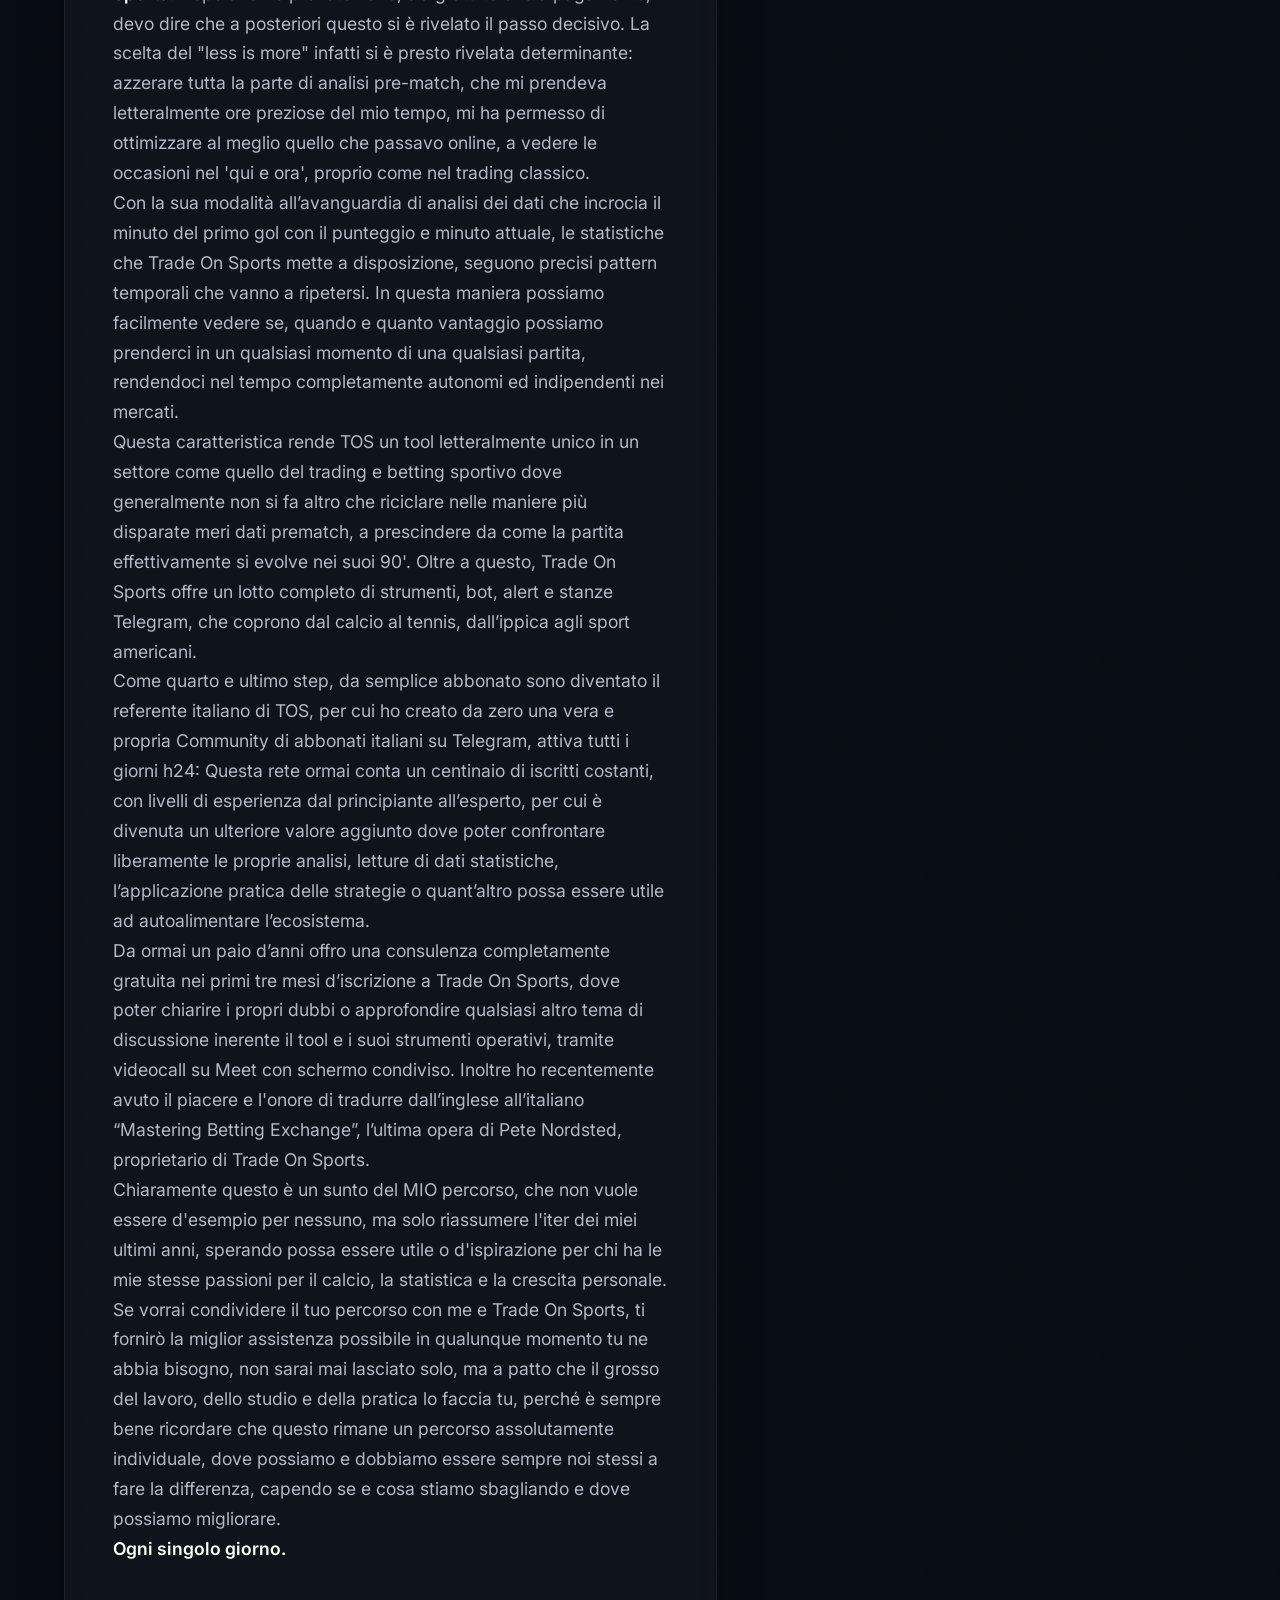
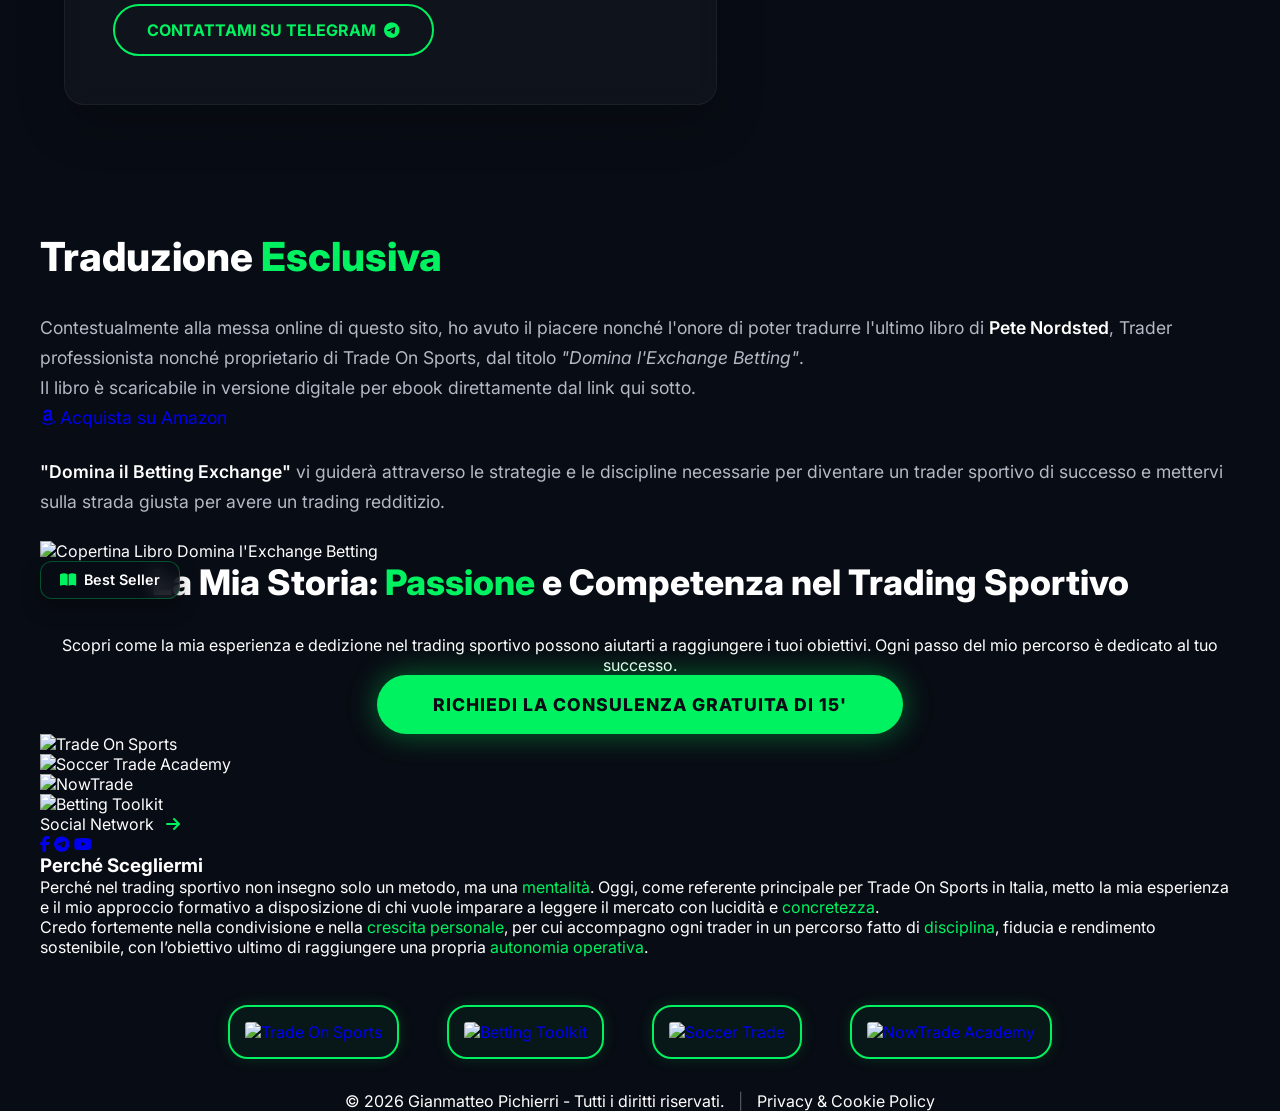
==== commit 93a91d63: "Inserita SEO, e sitemap" ====
--- a/chi-sono.html
+++ b/chi-sono.html
@@ -1,247 +1,443 @@
-<!DOCTYPE html>
-<html lang="it">
-<head>
-    <meta charset="UTF-8">
-    <meta name="viewport" content="width=device-width, initial-scale=1.0">
-    <link rel="icon" type="image/png" sizes="32x32" href="loghi/logo.jpg">
-    <link rel="icon" type="image/png" sizes="192x192" href="loghi/logo.jpg">
-    <title>Chi Sono | Gianmatteo Pichierri</title>
-    
-    <link rel="stylesheet" href="css/style.css">
-    <link rel="stylesheet" href="css/servizi.css">
-    
-    <link rel="stylesheet" href="css/chi-sono.css">
-
-    <link rel="stylesheet" href="https://cdnjs.cloudflare.com/ajax/libs/font-awesome/6.4.0/css/all.min.css">
-    <link href="https://fonts.googleapis.com/css2?family=Inter:wght@300;400;600;700;800;900&display=swap" rel="stylesheet">
-</head>
-<body>
-
-    <nav id="navbar">
-        <div class="logo-container">
-            <a href="#home">
-                <img src="loghi/logo.jpg" alt="TOS Trading Logo" class="logo-img">
-            </a>
-        </div>
-
-        <ul class="nav-menu">
-            <li><a href="index.html" class="nav-link">Home</a></li>
-            <li><a href="servizi.html" class="nav-link">Servizi</a></li>
-            <li><a href="chi-sono.html" class="nav-link active">Chi Sono</a></li>
-            <li><a href="contatti.html" class="nav-link">Contatti</a></li>
-            
-            <li class="mobile-only">
-                <a href="https://t.me/GianmatteoP" class="btn-nav-neon mobile">Telegram</a>
-            </li>
-        </ul>
-
-        <div class="nav-actions">
-            <a href="https://t.me/GianmatteoP" target="_blank" class="btn-nav-neon desktop-only">
-                Telegram <i class="fab fa-telegram-plane"></i>
-            </a>
-            
-            <div class="hamburger-menu" id="hamburger">
-                <i class="fas fa-bars"></i>
-            </div>
-        </div>
-    </nav>
-
-    <section class="about-section">
-        <div class="container">
-            <div class="about-grid">
-                
-                <div class="glass-box">
-                    <h1 class="section-title">Chi <span class="text-neon">Sono</span></h1>
-                    
-                    <div class="about-text">
-                        <p>
-                            Il primo vero switch della mia vita da trader sportivo ricordo che è successo in pieno lockdown, estate 2020, quando ho visto un video di questa meravigliosa disciplina che nemmeno sapevo esistesse e che mi ha spinto immediatamente nella profonda tana del Bianconiglio. Ormai più che 40enne ho finalmente unito tutta una serie di puntini che erano rimasti inconsciamente latenti nella mia vita, tra cui la mia innata attitudine verso i numeri e la statistica, la passione di una vita per il calcio e la propensione al calcolo e alle scelte difficili datemi da un livello avanzato negli scacchi e nel Texas Hold'em. Ultimo ma non meno importante, il punto di forza che più facilmente mi viene riconosciuto, è la mia naturale attitudine a condividere con sincera passione ed entusiasmo le conoscenze che ho acquisito con il prossimo, cercando di assisterlo sempre e al meglio.
-                        </p>
-                        
-                        <p>
-                            La seconda svolta è avvenuta poco tempo dopo aver frequentato le prime Academy formative nel settore del betting e trading sportivo, quando ho conosciuto anche personalmente Lorenzo Vallazza, la sua Nowtrade con relativo ecosistema di corsi. Lì ho capito soprattutto quale doveva essere la corretta forma mentis da forgiare nel tempo e quanto il trading alla fin fine sia fondamentalmente un viaggio in noi stessi: alla scoperta di limiti, paure, falsi preconcetti ed equilibri precari che spesso nemmeno noi sapevamo di aver creato. Nel tempo ho compiuto probabilmente quasi tutti gli errori che si potevano commettere durante il mio percorso di trader sportivo: ho bruciato casse, sono ricaduto più volte nelle stesse cattive abitudini, che tante volte mi hanno portato a pensare che il trading sportivo non facesse per me. Ma non ho mai mollato. Mai, nemmeno un giorno.
-                            Perchè allora come oggi, ho lo stesso fuoco dentro che non ha mai smesso di ardere: quello della vera passione per ciò che sto facendo, per cui - come ripeto spesso - non ho mai studiato tanto, e tanto volentieri, in vita mia come in questi ultimi anni.
-                        </p>
-
-                        <p>
-                            Ogni giorno cerco di migliorarmi in un piccolo dettaglio che ottimizzi ulteriormente la mia operatività, sentendo sempre più miei concetti che ritengo fondamentali nel trading sportivo come nella vita quali pazienza, disciplina e resilienza. Ho imparato l'importanza di darci delle regole e autodisciplinarci nel seguirle, in modo che questo percorso interiore ci rafforzi e migliori anche la nostra vita quotidiana, oltre che nel trading, dandoci degli obiettivi e impegnandoci a perseguirli mettendo sul piatto tutto il nostro senso di responsabilità. Non nego che voltandomi indietro, certamente il trading sportivo mi abbia molto migliorato anche come Uomo.
-                        </p>
-
-                        <p>
-                            Il terzo step, quello operativo, è stato quello di decidere di specializzarmi solo su una piattaforma professionale: <strong>Trade On Sports</strong>. Dopo averne provate varie, sia gratuite che a pagamento, devo dire che a posteriori questo si è rivelato il passo decisivo. La scelta del "less is more" infatti si è presto rivelata determinante: azzerare tutta la parte di analisi pre-match, che mi prendeva letteralmente ore preziose del mio tempo, mi ha permesso di ottimizzare al meglio quello che passavo online, a vedere le occasioni nel 'qui e ora', proprio come nel trading classico.
-                        </p>
-
-                        <p>
-                            Con la sua modalità all’avanguardia di analisi dei dati che incrocia il minuto del primo gol con il punteggio e minuto attuale, le statistiche che Trade On Sports mette a disposizione, seguono precisi pattern temporali che vanno a ripetersi. In questa maniera possiamo facilmente vedere se, quando e quanto vantaggio possiamo prenderci in un qualsiasi momento di una qualsiasi partita, rendendoci nel tempo completamente autonomi ed indipendenti nei mercati.
-                        </p>
-
-                        <p>
-                            Questa caratteristica rende TOS un tool letteralmente unico in un settore come quello del trading e betting sportivo dove generalmente non si fa altro che riciclare nelle maniere più disparate meri dati prematch, a prescindere da come la partita effettivamente si evolve nei suoi 90'. Oltre a questo, Trade On Sports offre un lotto completo di strumenti, bot, alert e stanze Telegram, che coprono dal calcio al tennis, dall’ippica agli sport americani.
-                        </p>
-
-                        <p>
-                            Come quarto e ultimo step, da semplice abbonato sono diventato il referente italiano di TOS, per cui ho creato da zero una vera e propria Community di abbonati italiani su Telegram, attiva tutti i giorni h24: Questa rete ormai conta un centinaio di iscritti costanti, con livelli di esperienza dal principiante all’esperto, per cui è divenuta un ulteriore valore aggiunto dove poter confrontare liberamente le proprie analisi, letture di dati statistiche, l’applicazione pratica delle strategie o quant’altro possa essere utile ad autoalimentare l’ecosistema.
-                        </p>
-
-                        <p>
-                            Da ormai un paio d’anni offro una consulenza completamente gratuita nei primi tre mesi d’iscrizione a Trade On Sports, dove poter chiarire i propri dubbi o approfondire qualsiasi altro tema di discussione inerente il tool e i suoi strumenti operativi, tramite videocall su Meet con schermo condiviso. Inoltre ho recentemente avuto il piacere e l'onore di tradurre dall’inglese all’italiano “Mastering Betting Exchange”, l’ultima opera di Pete Nordsted, proprietario di Trade On Sports.
-                        </p>
-
-                        <p>
-                            Chiaramente questo è un sunto del MIO percorso, che non vuole essere d'esempio per nessuno, ma solo riassumere l'iter dei miei ultimi anni, sperando possa essere utile o d'ispirazione per chi ha le mie stesse passioni per il calcio, la statistica e la crescita personale.
-                        </p>
-
-                        <p>
-                            Se vorrai condividere il tuo percorso con me e Trade On Sports, ti fornirò la miglior assistenza possibile in qualunque momento tu ne abbia bisogno, non sarai mai lasciato solo, ma a patto che il grosso del lavoro, dello studio e della pratica lo faccia tu, perché è sempre bene ricordare che questo rimane un percorso assolutamente individuale, dove possiamo e dobbiamo essere sempre noi stessi a fare la differenza, capendo se e cosa stiamo sbagliando e dove possiamo migliorare.
-                        </p>
-
-                        <p><strong>Ogni singolo giorno.</strong></p>
-                    </div>
-
-                    <a href="https://t.me/GianmatteoP" class="btn-neon-outline">
-                        Contattami su Telegram <i class="fab fa-telegram-plane ml-2"></i>
-                    </a>
-                </div>
-                
-                </div>
-        </div>
-    </section>
-
-    <section class="book-section">
-        <div class="container">
-            <div class="book-grid">
-                
-                <div class="book-glass-box">
-                    <h2 class="section-title" style="font-size: 2.5rem;">Traduzione <span class="text-neon">Esclusiva</span></h2>
-                    
-                    <div class="about-text">
-                        <p>
-                            Contestualmente alla messa online di questo sito, ho avuto il piacere nonché l'onore di poter tradurre l'ultimo libro di <strong>Pete Nordsted</strong>, Trader professionista nonché proprietario di Trade On Sports, dal titolo <em>"Domina l'Exchange Betting"</em>.
-                        </p>
-                        <p>
-                            Il libro è scaricabile in versione digitale per ebook direttamente dal link qui sotto.
-                        </p>
-                        
-                        <div class="book-action-area">
-                            <a href="https://www.amazon.it/-/en/dp/B0GHZVG1QB/ref=sr_1_2?crid=3B33JH1W0TG7E&dib=eyJ2IjoiMSJ9.Gw9jgE7nQEQ4yIScC6og3BCzRuNKHVBOtMHrl2IyVoDwF9aBPRILLRgZ_XeISIFTbj_Ikye-zx5NTDV5E9ckt-mqJycX0P3OHTOWNzQ0rIc._MkZtWRfwdY23ZSbgTyKeX_tPN6GC9iodlqlZDsjJEc&dib_tag=se&keywords=pete+nordsted&qid=1769159731&sprefix=pete+nordsted%2Caps%2C221&sr=8-2" target="_blank" class="btn-amazon">
-                                <i class="fab fa-amazon"></i> Acquista su Amazon
-                            </a>
-                        </div>
-
-                        <p style="margin-top: 1.5rem;">
-                            <strong>"Domina il Betting Exchange"</strong> vi guiderà attraverso le strategie e le discipline necessarie per diventare un trader sportivo di successo e mettervi sulla strada giusta per avere un trading redditizio.
-                        </p>
-                    </div>
-                </div>
-
-                <div class="book-visual">
-                    <div class="book-glow"></div>
-                    
-                    <img src="servizi/libro.jpg" alt="Copertina Libro Domina l'Exchange Betting" class="book-cover-img">
-                    
-                    <div class="floating-badge badge-book">
-                        <i class="fas fa-book-open text-neon"></i> Best Seller
-                    </div>
-                </div>
-
-            </div>
-        </div>
-    </section>
-    <section class="story-cta-section">
-        <div class="cta-bg-glow"></div>
-
-        <div class="container">
-            
-            <div class="story-glass-card reveal">
-                <h2 class="section-title text-center" style="font-size: 2.2rem;">
-                    La Mia Storia: <span class="text-neon">Passione</span> e Competenza nel Trading Sportivo
-                </h2>
-                
-                <p class="story-text text-center">
-                    Scopri come la mia esperienza e dedizione nel trading sportivo possono aiutarti a raggiungere i tuoi obiettivi. Ogni passo del mio percorso è dedicato al tuo successo.
-                </p>
-                
-                <div class="action-wrapper text-center mt-4">
-                    <a href="https://www.paypal.com/cgi-bin/webscr?cmd=_s-xclick&hosted_button_id=HP3R9689LNXHL" target="_blank" class="btn-neon-hero">
-                        Richiedi la consulenza gratuita di 15'
-                    </a>
-                </div>
-            </div>
-
-            <div class="partners-row-tech">
-                
-                <div class="tech-logo-box">
-                    <img src="loghi/logo1.jpg" alt="Trade On Sports">
-                </div>
-
-                <div class="tech-logo-box">
-                    <img src="loghi/logo2.png" alt="Soccer Trade Academy">
-                </div>
-
-                <div class="tech-logo-box">
-                    <img src="loghi/logo3.jpg" alt="NowTrade">
-                </div>
-
-                <div class="tech-logo-box">
-                    <img src="loghi/logo4.jpg" alt="Betting Toolkit">
-                </div>
-
-            </div>
-
-        </div>
-    </section>
-
-<footer id="footer" class="site-footer">
-        <div class="container">
-            
-            <div class="footer-grid">
-                
-                <div class="footer-col reveal">
-
-                    
-                    <div class="footer-social-block">
-                        <span class="social-label">Social Network <i class="fas fa-arrow-right ml-2 text-neon"></i></span>
-                        <div class="footer-social-icons">
-                            <a href="https://www.facebook.com/tosacademyitalia/" class="social-link"><i class="fab fa-facebook-f"></i></a>
-                            <a href="https://t.me/GianmatteoP" class="social-link"><i class="fab fa-telegram-plane"></i></a>
-                            <a href="https://www.youtube.com/@tosacademyitalia" class="social-link"><i class="fab fa-youtube"></i></a>
-                        </div>
-                    </div>
-                </div>
-
-<div class="footer-col reveal">
-    <h3 class="footer-heading">Perché Scegliermi</h3>
-    <p class="footer-text">
-        Perché nel trading sportivo non insegno solo un metodo, ma una <span class="text-neon">mentalità</span>. Oggi, come referente principale per Trade On Sports in Italia, metto la mia esperienza e il mio approccio formativo a disposizione di chi vuole imparare a leggere il mercato con lucidità e <span class="text-neon">concretezza</span>.
-    </p>
-    <p class="footer-text">
-        Credo fortemente nella condivisione e nella <span class="text-neon">crescita personale</span>, per cui accompagno ogni trader in un percorso fatto di <span class="text-neon">disciplina</span>, fiducia e rendimento sostenibile, con l’obiettivo ultimo di raggiungere una propria <span class="text-neon">autonomia operativa</span>.
-    </p>
-</div>
-
-            </div>
-<div class="partners-row reveal">
-    <a href="servizi.html#partners" class="partner-logo">
-        <img src="loghi/logo1.jpg" alt="Trade On Sports">
-    </a>
-    <a href="servizi.html#partners" class="partner-logo">
-        <img src="loghi/logo4.jpg" alt="Betting Toolkit">
-    </a>
-    <a href="servizi.html#partners" class="partner-logo">
-        <img src="loghi/logo3.jpg" alt="Soccer Trade">
-    </a>
-    <a href="servizi.html#partners" class="partner-logo">
-        <img src="loghi/logo2.png" alt="NowTrade Academy">
-    </a>
-</div>
-
-<div class="footer-bottom">
-    <p class="copyright">© 2026 Gianmatteo Pichierri - Tutti i diritti riservati.</p>
-</div> 
-
-        </div>
-    </footer>
-    <script src="script.js"></script>
-
-</body>
+<!DOCTYPE html>
+<html lang="it">
+<head>
+    <meta charset="UTF-8">
+    <meta name="viewport" content="width=device-width, initial-scale=1.0">
+    
+    <title>Chi Sono | Gianmatteo Pichierri - Trader Sportivo e Referente TOS Italia</title>
+    
+    <meta name="description" content="Dal poker al Trading Sportivo professionale. Scopri il percorso di Gianmatteo Pichierri, referente italiano Trade On Sports e traduttore del libro 'Domina l'Exchange Betting'.">
+    
+    <meta name="keywords" content="gianmatteo pichierri, storia trader sportivo, trade on sports italia, libro pete nordsted italiano, domina l'exchange betting, mentalità trading">
+    
+    <meta name="author" content="Gianmatteo Pichierri">
+    <link rel="canonical" href="https://www.tostrading.it/chi-sono.html">
+
+    <meta property="og:type" content="profile">
+    <meta property="og:url" content="https://www.tostrading.it/chi-sono.html">
+    <meta property="og:title" content="La Storia di Gianmatteo Pichierri | Trader Sportivo">
+    <meta property="og:description" content="Non ho mai studiato tanto e volentieri come in questi anni. Scopri il mio percorso nel Betting Exchange e la mia visione.">
+    <meta property="og:image" content="https://www.tostrading.it/immagini/chi-sono-preview.jpg">
+
+    <link rel="icon" type="image/png" sizes="32x32" href="loghi/logo.jpg">
+    <link rel="icon" type="image/png" sizes="192x192" href="loghi/logo.jpg">
+    <link rel="stylesheet" href="css/style.css">
+    <link rel="stylesheet" href="css/servizi.css">
+    <link rel="stylesheet" href="css/chi-sono.css">
+    <link rel="stylesheet" href="https://cdnjs.cloudflare.com/ajax/libs/font-awesome/6.4.0/css/all.min.css">
+    <link href="https://fonts.googleapis.com/css2?family=Inter:wght@300;400;600;700;800;900&display=swap" rel="stylesheet">
+
+    <script type="application/ld+json">
+    {
+      "@context": "https://schema.org",
+      "@type": "ProfilePage",
+      "mainEntity": {
+        "@type": "Person",
+        "name": "Gianmatteo Pichierri",
+        "jobTitle": "Trader Sportivo",
+        "worksFor": {
+          "@type": "Organization",
+          "name": "Trade On Sports"
+        },
+        "description": "Referente italiano per Trade On Sports e traduttore del libro Domina l'Exchange Betting.",
+        "image": "https://www.tostrading.it/loghi/logo.jpg",
+        "sameAs": [
+            "https://www.facebook.com/tosacademyitalia/",
+            "https://t.me/GianmatteoP",
+            "https://www.youtube.com/@tosacademyitalia"
+        ]
+      }
+    }
+    </script>
+</head>
+<body>
+
+    <nav id="navbar">
+        <div class="logo-container">
+            <a href="#home">
+                <img src="loghi/logo.jpg" alt="TOS Trading Logo" class="logo-img">
+            </a>
+        </div>
+
+        <ul class="nav-menu">
+            <li><a href="index.html" class="nav-link">Home</a></li>
+            <li><a href="servizi.html" class="nav-link">Servizi</a></li>
+            <li><a href="chi-sono.html" class="nav-link active">Chi Sono</a></li>
+            <li><a href="contatti.html" class="nav-link">Contatti</a></li>
+            
+            <li class="mobile-only">
+                <a href="https://t.me/GianmatteoP" class="btn-nav-neon mobile">Telegram</a>
+            </li>
+        </ul>
+
+        <div class="nav-actions">
+            <a href="https://t.me/GianmatteoP" target="_blank" class="btn-nav-neon desktop-only">
+                Telegram <i class="fab fa-telegram-plane"></i>
+            </a>
+            
+            <div class="hamburger-menu" id="hamburger">
+                <i class="fas fa-bars"></i>
+            </div>
+        </div>
+    </nav>
+
+    <section class="about-section">
+        <div class="container">
+            <div class="about-grid">
+                
+                <div class="glass-box">
+                    <h1 class="section-title">
+                        Chi è <span class="text-neon">Gianmatteo Pichierri</span>
+                    </h1>
+                    
+                    <div class="about-text">
+                        <p>
+                            Il primo vero switch della mia vita da trader sportivo ricordo che è successo in pieno lockdown, estate 2020, quando ho visto un video di questa meravigliosa disciplina che nemmeno sapevo esistesse e che mi ha spinto immediatamente nella profonda tana del Bianconiglio. Ormai più che 40enne ho finalmente unito tutta una serie di puntini che erano rimasti inconsciamente latenti nella mia vita, tra cui la mia innata attitudine verso i numeri e la statistica, la passione di una vita per il calcio e la propensione al calcolo e alle scelte difficili datemi da un livello avanzato negli scacchi e nel Texas Hold'em. Ultimo ma non meno importante, il punto di forza che più facilmente mi viene riconosciuto, è la mia naturale attitudine a condividere con sincera passione ed entusiasmo le conoscenze che ho acquisito con il prossimo, cercando di assisterlo sempre e al meglio.
+                        </p>
+                        
+                        <p>
+                            La seconda svolta è avvenuta poco tempo dopo aver frequentato le prime Academy formative nel settore del betting e trading sportivo, quando ho conosciuto anche personalmente Lorenzo Vallazza, la sua Nowtrade con relativo ecosistema di corsi. Lì ho capito soprattutto quale doveva essere la corretta forma mentis da forgiare nel tempo e quanto il trading alla fin fine sia fondamentalmente un viaggio in noi stessi: alla scoperta di limiti, paure, falsi preconcetti ed equilibri precari che spesso nemmeno noi sapevamo di aver creato. Nel tempo ho compiuto probabilmente quasi tutti gli errori che si potevano commettere durante il mio percorso di trader sportivo: ho bruciato casse, sono ricaduto più volte nelle stesse cattive abitudini, che tante volte mi hanno portato a pensare che il trading sportivo non facesse per me. Ma non ho mai mollato. Mai, nemmeno un giorno.
+                            Perchè allora come oggi, ho lo stesso fuoco dentro che non ha mai smesso di ardere: quello della vera passione per ciò che sto facendo, per cui - come ripeto spesso - non ho mai studiato tanto, e tanto volentieri, in vita mia come in questi ultimi anni.
+                        </p>
+
+                        <p>
+                            Ogni giorno cerco di migliorarmi in un piccolo dettaglio che ottimizzi ulteriormente la mia operatività, sentendo sempre più miei concetti che ritengo fondamentali nel trading sportivo come nella vita quali pazienza, disciplina e resilienza. Ho imparato l'importanza di darci delle regole e autodisciplinarci nel seguirle, in modo che questo percorso interiore ci rafforzi e migliori anche la nostra vita quotidiana, oltre che nel trading, dandoci degli obiettivi e impegnandoci a perseguirli mettendo sul piatto tutto il nostro senso di responsabilità. Non nego che voltandomi indietro, certamente il trading sportivo mi abbia molto migliorato anche come Uomo.
+                        </p>
+
+                        <p>
+                            Il terzo step, quello operativo, è stato quello di decidere di specializzarmi solo su una piattaforma professionale: <strong>Trade On Sports</strong>. Dopo averne provate varie, sia gratuite che a pagamento, devo dire che a posteriori questo si è rivelato il passo decisivo. La scelta del "less is more" infatti si è presto rivelata determinante: azzerare tutta la parte di analisi pre-match, che mi prendeva letteralmente ore preziose del mio tempo, mi ha permesso di ottimizzare al meglio quello che passavo online, a vedere le occasioni nel 'qui e ora', proprio come nel trading classico.
+                        </p>
+
+                        <p>
+                            Con la sua modalità all’avanguardia di analisi dei dati che incrocia il minuto del primo gol con il punteggio e minuto attuale, le statistiche che Trade On Sports mette a disposizione, seguono precisi pattern temporali che vanno a ripetersi. In questa maniera possiamo facilmente vedere se, quando e quanto vantaggio possiamo prenderci in un qualsiasi momento di una qualsiasi partita, rendendoci nel tempo completamente autonomi ed indipendenti nei mercati.
+                        </p>
+
+                        <p>
+                            Questa caratteristica rende TOS un tool letteralmente unico in un settore come quello del trading e betting sportivo dove generalmente non si fa altro che riciclare nelle maniere più disparate meri dati prematch, a prescindere da come la partita effettivamente si evolve nei suoi 90'. Oltre a questo, Trade On Sports offre un lotto completo di strumenti, bot, alert e stanze Telegram, che coprono dal calcio al tennis, dall’ippica agli sport americani.
+                        </p>
+
+                        <p>
+                            Come quarto e ultimo step, da semplice abbonato sono diventato il referente italiano di TOS, per cui ho creato da zero una vera e propria Community di abbonati italiani su Telegram, attiva tutti i giorni h24: Questa rete ormai conta un centinaio di iscritti costanti, con livelli di esperienza dal principiante all’esperto, per cui è divenuta un ulteriore valore aggiunto dove poter confrontare liberamente le proprie analisi, letture di dati statistiche, l’applicazione pratica delle strategie o quant’altro possa essere utile ad autoalimentare l’ecosistema.
+                        </p>
+
+                        <p>
+                            Da ormai un paio d’anni offro una consulenza completamente gratuita nei primi tre mesi d’iscrizione a Trade On Sports, dove poter chiarire i propri dubbi o approfondire qualsiasi altro tema di discussione inerente il tool e i suoi strumenti operativi, tramite videocall su Meet con schermo condiviso. Inoltre ho recentemente avuto il piacere e l'onore di tradurre dall’inglese all’italiano “Mastering Betting Exchange”, l’ultima opera di Pete Nordsted, proprietario di Trade On Sports.
+                        </p>
+
+                        <p>
+                            Chiaramente questo è un sunto del MIO percorso, che non vuole essere d'esempio per nessuno, ma solo riassumere l'iter dei miei ultimi anni, sperando possa essere utile o d'ispirazione per chi ha le mie stesse passioni per il calcio, la statistica e la crescita personale.
+                        </p>
+
+                        <p>
+                            Se vorrai condividere il tuo percorso con me e Trade On Sports, ti fornirò la miglior assistenza possibile in qualunque momento tu ne abbia bisogno, non sarai mai lasciato solo, ma a patto che il grosso del lavoro, dello studio e della pratica lo faccia tu, perché è sempre bene ricordare che questo rimane un percorso assolutamente individuale, dove possiamo e dobbiamo essere sempre noi stessi a fare la differenza, capendo se e cosa stiamo sbagliando e dove possiamo migliorare.
+                        </p>
+
+                        <p><strong>Ogni singolo giorno.</strong></p>
+                    </div>
+
+                    <a href="https://t.me/GianmatteoP" class="btn-neon-outline">
+                        Contattami su Telegram <i class="fab fa-telegram-plane ml-2"></i>
+                    </a>
+                </div>
+                
+                </div>
+        </div>
+    </section>
+
+    <section class="book-section">
+        <div class="container">
+            <div class="book-grid">
+                
+                <div class="book-glass-box">
+                    <h2 class="section-title" style="font-size: 2.5rem;">Traduzione <span class="text-neon">Esclusiva</span></h2>
+                    
+                    <div class="about-text">
+                        <p>
+                            Contestualmente alla messa online di questo sito, ho avuto il piacere nonché l'onore di poter tradurre l'ultimo libro di <strong>Pete Nordsted</strong>, Trader professionista nonché proprietario di Trade On Sports, dal titolo <em>"Domina l'Exchange Betting"</em>.
+                        </p>
+                        <p>
+                            Il libro è scaricabile in versione digitale per ebook direttamente dal link qui sotto.
+                        </p>
+                        
+                        <div class="book-action-area">
+                            <a href="https://www.amazon.it/dp/B0GHZVG1QB" target="_blank" class="btn-amazon">
+                                <i class="fab fa-amazon"></i> Acquista su Amazon
+                            </a>
+                        </div>
+
+                        <p style="margin-top: 1.5rem;">
+                            <strong>"Domina il Betting Exchange"</strong> vi guiderà attraverso le strategie e le discipline necessarie per diventare un trader sportivo di successo e mettervi sulla strada giusta per avere un trading redditizio.
+                        </p>
+                    </div>
+                </div>
+
+                <div class="book-visual">
+                    <div class="book-glow"></div>
+                    
+                    <img src="servizi/libro.jpg" alt="Copertina Libro Domina l'Exchange Betting" class="book-cover-img">
+                    
+                    <div class="floating-badge badge-book">
+                        <i class="fas fa-book-open text-neon"></i> Best Seller
+                    </div>
+                </div>
+
+            </div>
+        </div>
+    </section>
+    <section class="story-cta-section">
+        <div class="cta-bg-glow"></div>
+
+        <div class="container">
+            
+            <div class="story-glass-card reveal">
+                <h2 class="section-title text-center" style="font-size: 2.2rem;">
+                    La Mia Storia: <span class="text-neon">Passione</span> e Competenza nel Trading Sportivo
+                </h2>
+                
+                <p class="story-text text-center">
+                    Scopri come la mia esperienza e dedizione nel trading sportivo possono aiutarti a raggiungere i tuoi obiettivi. Ogni passo del mio percorso è dedicato al tuo successo.
+                </p>
+                
+                <div class="action-wrapper text-center mt-4">
+                    <a href="https://www.paypal.com/cgi-bin/webscr?cmd=_s-xclick&hosted_button_id=HP3R9689LNXHL" target="_blank" class="btn-neon-hero">
+                        Richiedi la consulenza gratuita di 15'
+                    </a>
+                </div>
+            </div>
+
+            <div class="partners-row-tech">
+                
+                <div class="tech-logo-box">
+                    <img src="loghi/logo1.jpg" alt="Trade On Sports">
+                </div>
+
+                <div class="tech-logo-box">
+                    <img src="loghi/logo2.png" alt="Soccer Trade Academy">
+                </div>
+
+                <div class="tech-logo-box">
+                    <img src="loghi/logo3.jpg" alt="NowTrade">
+                </div>
+
+                <div class="tech-logo-box">
+                    <img src="loghi/logo4.jpg" alt="Betting Toolkit">
+                </div>
+
+            </div>
+
+        </div>
+    </section>
+
+<footer id="footer" class="site-footer">
+    <div class="container">
+        
+        <div class="footer-grid">
+            
+            <div class="footer-col reveal">
+                <div class="footer-social-block">
+                    <span class="social-label">Social Network <i class="fas fa-arrow-right ml-2 text-neon"></i></span>
+                    <div class="footer-social-icons">
+                        <a href="https://www.facebook.com/tosacademyitalia/" class="social-link"><i class="fab fa-facebook-f"></i></a>
+                        <a href="https://t.me/GianmatteoP" class="social-link"><i class="fab fa-telegram-plane"></i></a>
+                        <a href="https://www.youtube.com/@tosacademyitalia" class="social-link"><i class="fab fa-youtube"></i></a>
+                    </div>
+                </div>
+            </div>
+
+            <div class="footer-col reveal">
+                <h3 class="footer-heading">Perché Scegliermi</h3>
+                <p class="footer-text">
+                    Perché nel trading sportivo non insegno solo un metodo, ma una <span class="text-neon">mentalità</span>. Oggi, come referente principale per Trade On Sports in Italia, metto la mia esperienza e il mio approccio formativo a disposizione di chi vuole imparare a leggere il mercato con lucidità e <span class="text-neon">concretezza</span>.
+                </p>
+                <p class="footer-text">
+                    Credo fortemente nella condivisione e nella <span class="text-neon">crescita personale</span>, per cui accompagno ogni trader in un percorso fatto di <span class="text-neon">disciplina</span>, fiducia e rendimento sostenibile, con l’obiettivo ultimo di raggiungere una propria <span class="text-neon">autonomia operativa</span>.
+                </p>
+            </div>
+
+        </div> 
+
+        <div class="partners-row reveal">
+            <a href="servizi.html#partners" class="partner-logo">
+                <img src="loghi/logo1.jpg" alt="Trade On Sports">
+            </a>
+            <a href="servizi.html#partners" class="partner-logo">
+                <img src="loghi/logo4.jpg" alt="Betting Toolkit">
+            </a>
+            <a href="servizi.html#partners" class="partner-logo">
+                <img src="loghi/logo3.jpg" alt="Soccer Trade">
+            </a>
+            <a href="servizi.html#partners" class="partner-logo">
+                <img src="loghi/logo2.png" alt="NowTrade Academy">
+            </a>
+        </div>
+
+<div class="footer-bottom" style="text-align: center;">
+    <p class="copyright">
+        © 2026 Gianmatteo Pichierri - Tutti i diritti riservati.
+        <span style="opacity: 0.3; margin: 0 10px;">|</span>
+        <a href="privacy.html" class="privacy-link">Privacy & Cookie Policy</a>
+    </p>
+</div>
+
+    </div>
+</footer>
+    <script src="script.js"></script>
+<style>
+    #neon-cookie-banner {
+        position: fixed;
+        bottom: 30px;
+        right: 30px; /* Posizionato a destra come i siti moderni */
+        max-width: 400px;
+        width: 90%;
+        background: rgba(8, 12, 20, 0.95); /* --bg-dark con trasparenza */
+        border: 1px solid rgba(255, 255, 255, 0.1);
+        border-left: 3px solid #00f260; /* --neon-green */
+        backdrop-filter: blur(12px); /* Effetto vetro */
+        padding: 25px;
+        border-radius: 16px;
+        z-index: 10000; /* Sopra a tutto */
+        box-shadow: 0 10px 40px rgba(0, 0, 0, 0.6);
+        font-family: 'Inter', sans-serif;
+        display: none; /* Nascosto di default, JS lo mostra */
+        animation: slideInUp 0.5s ease-out forwards;
+    }
+
+    #neon-cookie-banner h4 {
+        color: #fff;
+        font-size: 1.1rem;
+        font-weight: 700;
+        margin-bottom: 10px;
+        display: flex;
+        align-items: center;
+        gap: 10px;
+    }
+
+    #neon-cookie-banner p {
+        color: #b3b9c5; /* --text-dim */
+        font-size: 0.9rem;
+        line-height: 1.5;
+        margin-bottom: 20px;
+    }
+
+    #neon-cookie-banner a {
+        color: #00f260;
+        text-decoration: underline;
+        transition: color 0.3s;
+    }
+    #neon-cookie-banner a:hover {
+        color: #fff;
+    }
+
+    .cookie-btn-row {
+        display: flex;
+        gap: 15px;
+        justify-content: flex-end;
+    }
+
+    /* Stile Bottone Accetta (Uguale al sito) */
+    .btn-cookie-accept {
+        background-color: #00f260;
+        color: #05080f;
+        border: none;
+        padding: 10px 25px;
+        border-radius: 50px;
+        font-weight: 700;
+        font-size: 0.85rem;
+        text-transform: uppercase;
+        cursor: pointer;
+        transition: all 0.3s ease;
+        box-shadow: 0 0 15px rgba(0, 242, 96, 0.2);
+    }
+
+    .btn-cookie-accept:hover {
+        background-color: #fff;
+        transform: translateY(-2px);
+        box-shadow: 0 0 25px rgba(0, 242, 96, 0.5);
+    }
+
+    /* Stile Bottone Chiudi/Rifiuta (Solo testo) */
+    .btn-cookie-close {
+        background: transparent;
+        border: 1px solid rgba(255,255,255,0.2);
+        color: #fff;
+        padding: 10px 20px;
+        border-radius: 50px;
+        font-size: 0.85rem;
+        cursor: pointer;
+        transition: all 0.3s ease;
+    }
+    .btn-cookie-close:hover {
+        border-color: #fff;
+        background: rgba(255,255,255,0.1);
+    }
+
+    /* Animazione Entrata */
+    @keyframes slideInUp {
+        from { opacity: 0; transform: translateY(50px); }
+        to { opacity: 1; transform: translateY(0); }
+    }
+
+    /* Mobile Responsive */
+    @media (max-width: 480px) {
+        #neon-cookie-banner {
+            right: 0; 
+            left: 0; 
+            bottom: 0; 
+            width: 100%; 
+            max-width: 100%; 
+            border-radius: 16px 16px 0 0;
+            border-left: none;
+            border-top: 3px solid #00f260;
+        }
+    }
+</style>
+
+<div id="neon-cookie-banner">
+    <h4><i class="fas fa-cookie-bite" style="color: #00f260;"></i> Informativa Privacy</h4>
+    <p>
+        Questo sito utilizza cookie tecnici e di terze parti (come YouTube) per garantirti la migliore esperienza di navigazione.
+        Per saperne di più, consulta la mia <a href="privacy.html">Privacy Policy</a>.
+    </p>
+    <div class="cookie-btn-row">
+        <button id="btn-decline" class="btn-cookie-close">Chiudi</button>
+        <button id="btn-accept" class="btn-cookie-accept">Accetto</button>
+    </div>
+</div>
+
+<script>
+    document.addEventListener("DOMContentLoaded", function() {
+        const banner = document.getElementById("neon-cookie-banner");
+        const acceptBtn = document.getElementById("btn-accept");
+        const declineBtn = document.getElementById("btn-decline");
+
+        // 1. Controlla se l'utente ha già accettato
+        if (!localStorage.getItem("cookiesAccepted")) {
+            // Se non ha accettato, mostra il banner dopo 1 secondo (effetto elegante)
+            setTimeout(() => {
+                banner.style.display = "block";
+            }, 1000);
+        }
+
+        // 2. Azione tasto ACCETTO
+        if (acceptBtn) {
+            acceptBtn.addEventListener("click", function() {
+                localStorage.setItem("cookiesAccepted", "true");
+                // Animazione uscita
+                banner.style.opacity = "0";
+                banner.style.transform = "translateY(20px)";
+                setTimeout(() => {
+                    banner.style.display = "none";
+                }, 300);
+            });
+        }
+
+        // 3. Azione tasto CHIUDI (Non salva il consenso, ma chiude il banner per la sessione)
+        if (declineBtn) {
+            declineBtn.addEventListener("click", function() {
+                banner.style.display = "none";
+            });
+        }
+    });
+</script>
+</body>
 </html>
--- a/css/style.css
+++ b/css/style.css
@@ -2024,4 +2024,16 @@
 .btn-card-action:hover,
 .nav-link:hover {
     text-decoration: none !important;
+}
+/* LINK PRIVACY NEL FOOTER */
+.privacy-link {
+    color: inherit; /* Prende lo stesso grigio del copyright */
+    text-decoration: none;
+    transition: all 0.3s ease;
+}
+
+.privacy-link:hover {
+    color: #00f260; /* Diventa Verde Neon al passaggio */
+    text-decoration: underline;
+    text-shadow: 0 0 8px rgba(0, 242, 96, 0.4);
 }
